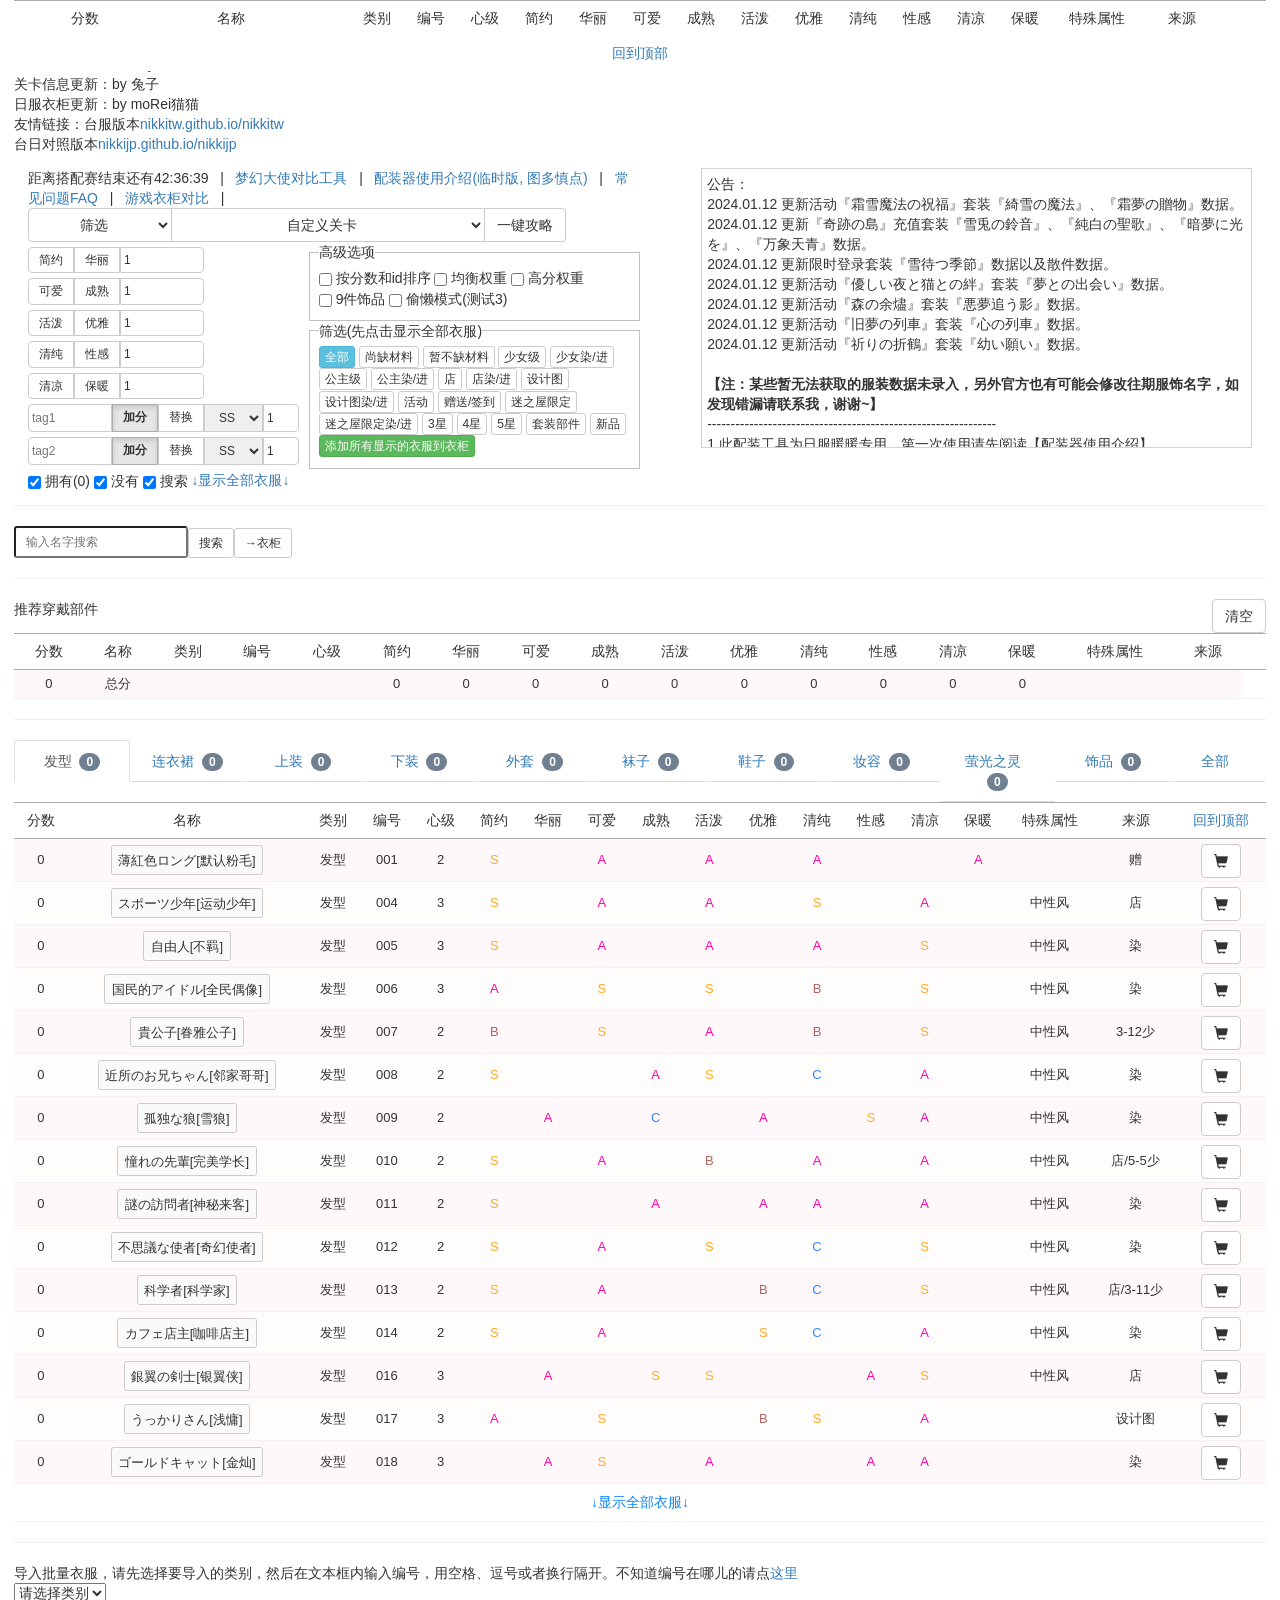
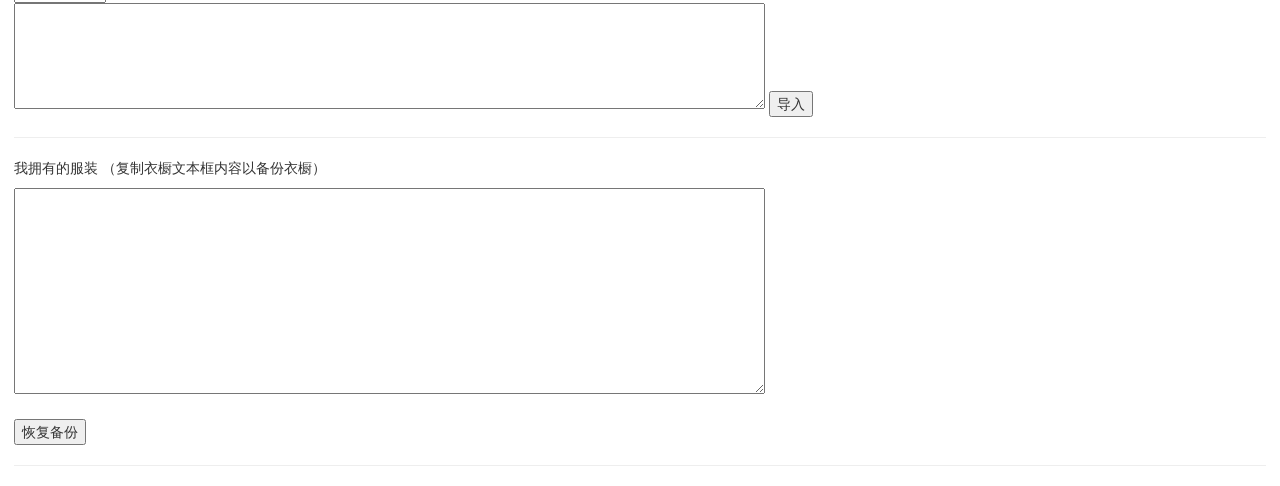
==== nikkijpch/index.html @ ca356b53 "Synchronize the source code." ====
<!DOCTYPE HTML>
<html lang="zh">
  <head>
		<meta http-equiv="Content-Type" content="text/html; charset=UTF-8">
		<meta name="viewport" content="width=device-width, initial-scale=1, maximum-scale=1, user-scalable=no">
		<link rel="icon" href="favicon.ico" type="image/x-icon" />
		<meta name="renderer" content="webkit">
		<meta http-equiv="X-UA-Compatible" content="IE=edge,chrome=1">
		<title>ミラクルニキ中日对照配装工具ฅ(๑´ㅂ`๑)ฅ</title>
		<link rel="stylesheet" href="bootstrap/bootstrap.min.css">
		<link rel="stylesheet" href="onekeystrategy.css">
		<link rel="stylesheet" href="style.css">
		<link rel="stylesheet" type="text/css" href="ui.css">
		<link rel="stylesheet" type="text/css" href="mobileui.css" media="only screen and (max-width: 650px)">
		<script type='text/javascript' charset="UTF-8" src='data/notice.js'></script>
		<script type='text/javascript' charset="UTF-8" src='jquery.js'></script>
		<script type='text/javascript' charset="UTF-8" src='jquery.freezeheader.js'></script>
		<script type='text/javascript' charset="UTF-8" src="bootstrap/bootstrap.min.js"></script>
		<script type='text/javascript' charset="UTF-8" src="tool.js"></script>
		<script type='text/javascript' charset="UTF-8" src='data/wardrobe.js'></script>
		<script type='text/javascript' charset="UTF-8" src='scoring.js'></script>
		<script type='text/javascript' charset="UTF-8" src='data/levels.js'></script>
		<script type='text/javascript' charset="UTF-8" src='data/flist.js'></script>
		<script type='text/javascript' charset="UTF-8" src='model.js'></script>
		<script type='text/javascript' charset="UTF-8" src='data/pattern.js'></script>
		<script type='text/javascript' charset="UTF-8" src='onekeystrategy_lan.js'></script>
		<script type='text/javascript' charset="UTF-8" src='onekeystrategy.js'></script>
		<script type='text/javascript' charset="UTF-8" src='ui.js'></script>
		<script type='text/javascript' charset="UTF-8" src='nikki.js'></script>
		<script type='text/javascript' charset="UTF-8" src='clock.js'></script>
		<script type='text/javascript' charset="UTF-8" src='sharewardrobe.js'></script>
    
  </head>
  <body>
		<div class='title'>
			奇迹暖暖在线工具 by <a href="http://weibo.com/u/3597140883">@黑的升华</a>   modified from
			<a href="http://ivangift.github.io/nikkiup2u3/"> ivangift's github</a><br/>
			<div class="" role="alert">国内镜像访问地址<a href="http://seal.coding.me/qjnn">seal.coding.me/qjnn</a>, 原地址<a href="http://seal100x.github.io/nikkiup2u3/">seal100x.github.io/nikkiup2u3</a></div>
			衣柜、设计图更新：by 翡翠<br/>
			关卡信息更新：by 兔子<br/>
            日服衣柜更新：by moRei猫猫<br/>
			友情链接：台服版本<a href="http://nikkitw.github.io/nikkitw">nikkitw.github.io/nikkitw</a><br/>台日对照版本<a href="https://nikkijap.github.io/nikkijp/">nikkijp.github.io/nikkijp</a><br/>
			<!--<div class="alert alert-danger">请使用国内镜像(qjnn.gift)访问配装器的小伙伴们注意, 此域名因到期, 请及时将自己的衣柜转移到上边新的国内镜像地址</div>-->
			<div id="share-link"></div>
		</div>
		<div id="StrategyInfo"></div>
		<div class='top'>
			<div class="announcement">
				<div id="update_history">
					2022.01.08 更新『夢の選択 再び挑戦』活动套装『幸運の春桃』、『雪下の梅』数据。<br/>
					2022.01.08 更新限时礼包『カラフルBOX』套装『カラフルな誘導』及染色套装数据。<br/>
					2022.01.08 更新连续登录套装『優雅なチェック』数据以及散件数据。<br/>
					2022.01.18 更新『大熊座の忠誠』博物馆活动套装『大熊の守護』数据。<br/>
					2022.01.18 更新限时礼包套装『星落ちる霧』数据。<br/>
					2022.01.18 更新裁影工坊套装『雲墨丹青』数据。<br/>
					2022.01.27 更新活动『春光爛漫 緑の野原』套装『日を浴びる葵』数据。<br/>
					2022.01.27 更新限时累充套装『泡と夢の島』以及『鎮霊の秘訣』+染色套数据。<br/>
					2022.01.27 更新『宝探しの街』活动套装数据。<br/>
					2022.02.03 更新对战活动『満天の星々』国服关卡数据，供参考。<br/>
					2022.02.03 更新对战活动『満天の星々』国服关卡数据，供参考。<br/>
					2022.02.10 更新限时累充套装『星夢の旋律』以及『逆光の演奏』数据。<br/>
					2022.02.10 更新『満天の星々』活动套装『畢月烏』『角木蛟』数据。<br/>
					2022.02.17 更新累计登录套装『ガーデニングタイム』数据。<br/>
					2022.02.17 更新限时累充套装『甘いルーレット』数据。<br/>
					2022.02.17 更新『魔法のかぎ針』活动套装『ふわふわハート』数据。<br/>
					2022.03.01 更新『花霧の木陰』活动套装『夢と花の蝶』数据。<br/>
					2022.03.01 更新限时礼包『スポーツBOX』套装『スポーツブーム』及染色部件数据。<br/>
					2022.03.01 更新『霧雨に 燕は飛ぶ』活动套装『燕の聞く春』数据。<br/>
					2022.03.11 更新『夢幻の恋曲』活动套装『夢幻の調べ』数据。<br/>
					2022.03.11 更新累计充值套装『画聖』及『わんわんクリーム』数据。<br/>
					2022.03.11 更新宝物殿「星の海の絆」套装数据。<br/>
					2022.03.14 更正『夢幻の恋曲』活动套装『夢幻の調べ』数据。<br/>
					2022.03.14 更新『翠緑の香り 蒼翠の祝福』活动套装『翠緑の香り』数据。<br/>
					2022.03.14 更新限时登录散件数据。<br/>
					2022.03.25 更新『ぬいぐるみ大作戦』活动套装『童心の楽園』数据。<br/>
					2022.03.25 更新累计充值套装『チタンの鼓動』及染色套数据。<br/>
					2022.04.05 更新『星空の暗号』活动套装『星海のコード』以及散件数据。<br/>
					2022.04.05 更新『奇跡の島』累计充值套装『聖心の薔薇』及『彼岸の女神』数据。<br/>
					2022.04.14 更新『機械の勲章』活动套装『ミリタリーハート』以及散件数据。<br/>
					2022.04.14 更新累计充值套装『ハニードッグ』及染色套数据。<br/>
					2022.04.14 更新连续登录套装『スケボー少女』数据。<br/>
					2022.04.23 更新『薔薇の輝き』活动套装以及散件数据。<br/>
					2022.04.23 更新『奇跡の島』累计充值套装数据。<br/>
					2022.04.23 更新『春の！ピーヨ探し！』活动套装『碧の音色』数据。<br/>
					2022.05.16 更新『クリムゾンナイト』活动套装『クリムゾンシャドウ』数据。<br/>
					2022.05.16 更新『メカニックBOX』礼包套装和散件数据。<br/>
					2022.05.16 更新连续登录套装『憂いなきイチゴ』数据。<br/>
					2022.05.16 更新『異世界の旅』活动套装『波追いの詩』、『星月の書物』数据。<br/>
					2022.05.16 更新『奇跡の島』累计充值套装『風靡の焔』、『春の讃歌』数据。<br/>
					2022.05.28 更新对战活动『怪しき劇場 驚きの舞台』国服关卡数据，供参考。<br/>
					2022.06.05 更新『怪しき劇場 驚きの舞台』活动套装『蝋燭夜の歌』、『冥夜の囁き』数据。<br/>
					2022.06.05 更新『奇跡の島』累计充值套装『梨園の夢』、『砂海の約束』数据。<br/>
					2022.06.05 更新『刺繍の枝 相思の伝説』活动套装『比翼連理』数据。<br/>
					2022.06.17 更新『森を抜け 光を探す旅』活动套装『白夜の残響』、『暗影の逆刃』、『蓮池の舟歌』数据。<br/>
					2022.06.17 更新『奇跡の島』累计充值套装『薔薇の手紙』、『雲のダンス』、『孔雀の迷情』以及散件数据。<br/>
					2022.06.17 更新阵营战『雪原危機』关卡数据以及活动套装『チーズの罠』、『茶会の招待』数据。<br/>
					2022.06.27 更新连续登录套装『夕暮れの想い』数据。<br/>
					2022.06.27 更新『奇跡の島』累计充值套装数据。<br/>
					2022.06.27 更新副本活动『静かな花園 奇跡の絵画』套装『幻光の絵画』、『夢見る花園』数据。<br/>
					2022.07.23 更新二选一活动套装『スイカソーダ』数据。<br/>
					2022.07.23 更新『奇跡の島』累计充值套装『操り人形の童話』、『甘夢の時間』、『不思議な旅路』数据。<br/>
					2022.07.23 更新打包活动『汐海の音』套装『潮汐の光』数据。<br/>
					2022.07.23 更新扭蛋活动『緋霞の金鯉』套装『緋霞の金鯉』及散件数据。<br/>
					2022.07.23 更新副本活动『森の招待状 夏夜の冒険』套装『カラフルな影』数据。<br/>
					2022.07.23 更新联盟裁影工房套装『十二月行進曲』数据。<br/>
					2022.08.13 更新连续登录套装『夕暮れの想い』数据。<br/>
					2022.08.13 更新『奇跡の島』累计充值套装『白月の歌』、『お菓子の時間』以及散件数据。<br/>
					2022.08.13 更新活动『海岸の歌』套装『シャインリゾート』数据。<br/>
					2022.08.13 更新活动『金沙の砂漠 魔法の絨毯』套装『遥夜の行方』及『金砂の狐影』数据。<br/>
					2022.08.31 更新扭蛋活动『甘い夏の日』套装『真夏のイチゴ』、『真夏のベリー』、『真夏のスター』以及散件数据。<br/>
					2022.08.31 更新『奇跡の島』累计充值套装『貴重な童心』数据。<br/>
					2022.08.31 更新活动『純真な雨 芽吹く緑』套装『輝くサボテン』数据。<br/>
					2022.08.31 更新活动『心の海 光領域の結晶』套装『照夜の星』、『炎の饗宴』、『熱砂の主』、『山河の剣』、2D套装『羽紗の心翼』以及小套数据。<br/>
					2022.08.31 更新2022福袋套装数据以及限时累充套装『深淵の歌』数据。<br/>
					2022.09.21 更新对战活动『魔法キノコ 森の大冒険』关卡数据<br/>
					2022.10.01 更新『奇跡の島』累计充值套装数据。<br/>
					2022.10.01 更新活动『魔法キノコ 森の大冒険』套装数据。<br/>
					2022.10.01 更新活动『幽夜の魔境』套装数据。<br/>
					2022.10.01 更新连续登录套装『流行りの運動』数据。<br/>
					2022.10.26 更新『奇跡の島』累计充值套装『緑の祝典』、『声響く海』数据。<br/>
					2022.10.26 更新活动『消えた石碑の謎』套装『歳月の痕跡』数据。<br/>
					2022.10.26 更新活动『栄誉の時代』套装『コアプレイヤー』、『フリーレンジャー』、『グローリーナイト』数据。<br/>
					2022.10.26 更新活动『砂漠の伝説 風雅な夜話』套装『璃灯の心』数据。<br/>
					2022.10.26 更新限时登录散件数据。<br/>
					2022.11.06 更新『奇跡の島』累计充值套装『映画祭の夜』、『蓮花の縁』数据。<br/>
					2022.11.06 更新活动『遠方より 愛をこめて』套装『真夜中のダンス』、『硝子のレコード』、『漂うストーリー』数据。<br/>
					2022.11.06 更新限时连续登录套装『夜の楽章』数据。<br/>
					2022.11.16 更新对战活动『花の香りと不思議な旅』国服关卡数据，供参考。<br/>
					2022.11.26 更新『奇跡の島』累计充值套装『荒野の雪骨』、『金秋物語』、『鏡の海の旅』数据。<br/>
					2022.11.26 更新活动『陰陽破妄』套装『寒川奇譚』数据。<br/>
					2022.11.26 更新活动『花の香りと不思議な旅』套装『絵画の幻蝶』、『花香る旅路』数据。<br/>
					2022.11.26 更新活动『提灯祭り 元宵の夜』套装『今宵の祈り』数据。<br/>
					2022.11.26 更新限时登录散件以及感謝祭BOX散件数据。<br/>
					2022.11.26 更新钻石消费活动套装『ゲームの覇者』数据。<br/>
					2022.12.04 更新『奇跡の島』累计充值套装『ベリーの午後』、『蝋燭の聖約』、『冬の雪うさぎ』、『輝く虚像』、『砂塵の海』数据。<br/>
					2022.12.04 更新限时登录套装『慶賀の福虎』、『花の想い』数据。<br/>
					2022.12.04 更新活动『星光の楽譜』套装『雲の跳音』数据。<br/>
					2022.12.04 更新抽阁活动『夢記す書』套装『青空の邂逅、『懐かしき夢』、『星廻る棘の夜』、『翡翠の年代記』以及小套散件数据。<br/>
					2022.12.04 更新主线章节第二卷第十一章服装数据。<br/>
					2023.01.08 更新累计充值套装『雪夜の使者』、『雪に舞う光』、『暖かな羊毛』以及礼包散件数据。<br/>
					2023.01.08 更新限时登录套装『薔薇の約束』、『春のロンド』、『あふれる詩心』、『ピンクの言葉』以及散件数据。<br/>
					2023.01.08 更新活动『歳月の絵画 文芸の館蔵』套装『時の夢曲』数据。<br/>
					2023.01.08 更新活动『聖夜の雪光』套装『聖夜の礼賛』以及散件数据。<br/>
					2023.01.08 更新活动『魔法の本 幻想の旅』套装『空飛ぶ魔法』、『魔法の原理』数据。<br/>
					2023.01.14 更新对战活动『風雨の侠客』关卡数据。<br/>
					2023.01.18 更新『奇跡の島』累计充值套装『元気な豆柴』及染色套、『煙雪の夢』数据。<br/>
					2023.01.18 更新限时登录套装『苺の童話』数据。<br/>
					2023.01.18 更新活动『風雨の侠客』套装『情を斬る蠍』、『寒刃の侠客』数据。<br/>					
					2023.01.18 更新联盟小铺套装『花神の守護』、『瑞雪の小鳥』、『苺の思い出』、『奇跡の演目』数据。<br/>
					2023.01.26 更新『奇跡の島』累计充值套装『咲き綻ぶ夢』数据。<br/>
					2023.01.26 更新限时登录套装『瑞雪賀正』数据。<br/>
					2023.01.26 更新博物馆活动『幻想の双子座』套装『幻想の双子』数据。<br/>
					2023.02.06 更新『奇跡の島』累计充值套装『美味のシェア』、『輝く金の羽』数据。<br/>
					2023.02.06 更新制作图套装『美味しい朝食』以及限时登录套装『あどけない夢』数据。<br/>
					2023.02.06 更新活动『ロマン電話』套装『モダンスタイル』、『レースが紡ぐ夢』数据。<br/>
					2023.02.06 更新活动『元宵節の提灯祭り』套装『うさぎの祝宴』数据。<br/>
					2023.02.15 更新限时登录套装『ふわふわ雪玉』数据。<br/>
					2023.02.15 更新限时礼包套装『チョコレートの夢』数据。<br/>
					2023.03.05 更新限时登录套装『暖かな冬の日』、『誕生日プレゼント』数据。<br/>
					2023.03.05 更新联盟梦工坊套装数据。<br/>
					2023.03.05 更新『奇跡の島』累计充值套装『薔薇の讃歌』、『晴風の夢』、『雲松の漂い』、『薔薇色の罪』数据。<br/>
					2023.03.05 更新活动『香る寒梅　雪を凌ぐ』套装『冬を凌ぐ香』数据。<br/>
					2023.03.05 更新活动『永遠の霊湖 水沫の世界』套装以及散件数据。<br/>
					2023.03.31 更新限时登录散件以及礼包散件数据。<br/>
					2023.03.31 更新『奇跡の島』累计充值套装『石の花』、『鈴蘭の旅』、『甘い夢の旅』、『未来への手紙』数据。<br/>
					2023.03.31 更新活动『雲錦詩会 風雅な宴』套装『素敵な出逢い』数据。<br/>
					2023.03.31 更新活动『花蜜の旅』套装『蜜園の蕾』、『碧の香り』数据。<br/>
					2023.04.13 更新限时登录套装『春燕のさえずり』、散件以及限时礼包套装『春待ちうさぎ』数据。<br/>
					2023.04.13 更新『奇跡の島』累计充值套装『青春のダンス』、『聖霊の恩賜』、『甘い夢の旅』、『未来への手紙』数据。<br/>
					2023.04.13 更新活动『超時空の旅』套装『仮想メディア』、『連続ホイッスル』、『ニンジン甘露』数据。<br/>
					2023.04.13 更新活动『マーベル大陸クイズ大会』散件数据。<br/>
					2023.04.23 更新联盟裁影工房套装『鏡花拂雲』数据。<br/>
					2023.04.23 更新『奇跡の島』累计充值套装『星夜に紡ぐ夢』数据。<br/>
					2023.04.23 更新活动『宴の光と眠らぬ夜』套装『深紅の夜宴』数据。<br/>
					2023.04.23 更新活动『七宝山に 茶香漂う』套装『七宝山の霧』数据。<br/>
					2023.04.23 更新竞技场图纸制作套装『アデリーヌの詩』『アオイの窓際』『朝露の芳香』『星光の礼賛』数据。<br/>
					2023.04.23 更新商店上新散件数据。<br/>
					2023.05.01 更新对战活动『恋の誘い 浪漫の城』第一天关卡数据，其余为国服关卡数据，供参考。<br/>
					2023.05.10 更新『奇跡の島』累计充值套装『紫染めの花庭』、『時の恋詩』数据。<br/>
					2023.05.10 更新活动『恋の誘い 浪漫の城』套装『棘薔薇の恋』、『詩のような恋』数据。<br/>
					2023.05.10 更新登录送套装『トマトサラダ』以及散件数据。<br/>
					2023.05.14 更新『奇跡の島』累计充值套装『霧夜の銀河』数据。<br/>
					2023.05.14 更新活动『異彩スタイル』套装『カラフルポイント』数据。<br/>
					2023.05.14 更新登录送套装『ジャムウの香り』以及散件数据。<br/>
					2023.05.22 更新『奇跡の島』累计充值套装『森の囁き』数据。<br/>
					2023.05.22 更新活动『薬の香り』套装『竹影の寸心』、『百世の名医』数据。<br/>
					2023.05.22 更新连续登录套装『カマラの想い』数据。<br/>
					2023.05.22 更新活动『マーベル大陸クイズ大会』套装『濃厚抹茶』数据。<br/>
					2023.07.13 更新『奇跡の島』累计充值套装『相棒タヌキ』、『スイーツパーティー』、『パンドラの秘密』、『鈴蘭の香り』、『夏のヒマワリ』、『春庭の再会』以及散件数据。<br/>
					2023.07.13 更新主线章节第二卷第十二章服装数据。<br/>
					2023.07.13 更新活动『真夜中の幻影』套装『薔薇の夜梟』数据。<br/>
					2023.07.13 更新登录套装『雲上パオズ娘』、『初夏の歌』、『溢れる雨音』、『真夏の果実』、『海の子守歌』和散件数据。<br/>
					2023.07.13 更新活动『風に想いを寄せて』套装『青緑の鳶』以及染色数据。<br/>
					2023.07.13 更新活动『時空の旅路』套装『スターラビット』、『ライムドリーム』数据。<br/>
					2023.07.13 更新活动『舞の祝福 錦の華年』套装『薄暮の天灯』数据。<br/>
					2023.07.13 更新体力消费活动套装『夏の夜の星』数据。<br/>
					2023.07.13 更新活动『機密解読　情報の嵐』套装『諜報の影』、『危険な街』数据。<br/>
					2023.07.13 更新扭蛋活动『魔法の幻想』套装『風の中の影』、『星輝く夜話』、『幽夜の幻夢』数据。<br/>
					2023.08.13 更新『奇跡の島』充值套装『幽夜の法則』以及散件数据。<br/>
					2023.08.13 更新活动『マーベル大陸クイズ大会』套装『エース投手』数据。<br/>
					2023.08.13 更新登录和充值套装『朝顔の夏』和登录送散件数据。<br/>
					2023.08.13 更新活动『夢幻塔の宴·四季の絵語』套装『悠々な春旅』、『清夏の仙韻』、『流金の秋宴』、『雪濯ぐ凛冬』，Live2D套装『煙嵐と流雲』以及小套和染色数据。<br/>
					2023.08.13 更新活动『彩り飾り』套装『季節は巡る』数据。<br/>
					2023.08.13 更新首充套装『うさぎとの出会い』数据。<br/>
					2023.08.13 更新2023『願いの福袋』套装『星降る湖』、『巡りくる春』、『狐の伝説』、『龍の潜む淵』、『天からの音』以及累计充值套装『瑠璃鏡花』数据。<br/>
					2023.08.13 更新联盟裁影工房套装『夢海の琉光』数据。<br/>
					2023.08.13 更新扭蛋活动『萌芽の精霊』套装『鈴蘭の灯火』、『配列の狂想』、『無憂な夏歌』数据。<br/>
					2023.09.11 更新对战活动『大胆無限の可能性』关卡数据。<br/>
					2023.09.11 更新活动『大胆無限の可能性』套装『鮮やかリズム』、『自分色メイク』数据。<br/>
					2023.09.11 更新『奇跡の島』充值套装『夢の絵筆』、『きらめく泉』、『蜂蜜の果実』、『最愛の音』、『歳月の残り香』数据。<br/>
					2023.09.11 更新登录套装『雲間の旅』、『全能優等生』和登录送散件数据。<br/>
					2023.09.11 更新活动『輝く舞台 夢想の翼』套装『蝶翼の星音』数据。<br/>
					2023.09.11 更新联盟裁影工房套装『機械の四つ葉』数据。<br/>
					2023.09.11 更新活动『令嬢と手品師』套装『奇跡の手品』、『籠の中の影』数据。<br/>
					2023.09.11 更新活动『蓮池の明月』套装『天水の蓮』数据。<br/>
					2023.10.15 更新活动『金木犀と 月影の山』套装『香る金木犀』数据。<br/>
					2023.10.15 更新二选一活动『真夏の海岸 撮影旅行』套装『夏旅マガジン』数据。<br/>
					2023.10.15 更新『奇跡の島』充值套装『星降る夜曲』、『紅葉の詩』、『庭の古き夢』数据。<br/>
					2023.10.15 更新登录套装『秋の松の実』、『ココアさん』和登录送散件数据。<br/>
					2023.10.15 更新扭蛋活动『美術館の不思議な夜』套装『真夜中の影』以及散件数据。<br/>
					2023.10.15 更新钻石消费活动套装『楓染めの狐』数据。<br/>									
					2023.11.25 更新活动『瑠璃の異境 霧払う選択』套装『緑の祈祷』、『雪の精霊』、『黒き羽人』数据。<br/>
					2023.11.25 更新活动『雲間の音色』套装『夢の音色』数据。<br/>
					2023.11.25 更新『奇跡の島』充值套装『秋のキス』、『蓮華千秋』、『ハートの祝祭』、『甘い果樹園』、『ファッション映画』、『薔薇の欲焔』、『感謝の歌』数据。<br/>
					2023.11.25 更新登录套装『秋の風景』、『ベリーレッド』和登录送散件数据。<br/>
					2023.11.25 更新活动『森の魔法使い』套装『森の物語』、『花の幻想』数据。<br/>
					2023.11.25 更新『秋の牧場　動物物語』套装『ふわふわ物語』数据。<br/>
					2023.11.25 更新扭蛋活动『奇彩ブース』套装『ワンダフルライフ』、『ベストコレクション』、『グレートメイカー』数据。<br/>
					2023.11.30 更新主线章节第二卷第十三章关卡数据。<br/>
					2023.12.20 更新主线章节第二卷第十三章服装数据。<br/>
					2023.12.20 更新活动『夢織り世界 仮想ノ空間』套装『紫極の東君』、『翠竹の仙女』、『燃える罪夜』、『贖罪の霜蛍』、『春の陽射し』、『夢の旅行記』、『花薫る抱擁』、2DLive套装『トラッキング信号』以及小套数据。<br/>
					2023.12.20 更新『奇跡の島』充值套装『旅の仲間』、『憂いを忘れ』、『猫に願いを』、『太霊御光』、『霜骨の龍吟』数据。<br/>
					2023.12.20 更新登录套装『勇敢な白虎』数据。<br/>
					2023.12.20 更新限时登录生日套装『タイムボックス』数据。<br/>
					2023.12.20 更新对战活动『霜雪魔法の祝福』国服关卡数据，供参考。<br/>
					<br/>
				</div>
					
					公告：<br/>	
					2024.01.12 更新活动『霜雪魔法の祝福』套装『綺雪の魔法』、『霜夢の贈物』数据。<br/>
					2024.01.12 更新『奇跡の島』充值套装『雪兎の鈴音』、『純白の聖歌』、『暗夢に光を』、『万象天青』数据。<br/>
					2024.01.12 更新限时登录套装『雪待つ季節』数据以及散件数据。<br/>
					2024.01.12 更新活动『優しい夜と猫との絆』套装『夢との出会い』数据。<br/>
					2024.01.12 更新活动『森の余燼』套装『悪夢追う影』数据。<br/>
					2024.01.12 更新活动『旧夢の列車』套装『心の列車』数据。<br/>
					2024.01.12 更新活动『祈りの折鶴』套装『幼い願い』数据。<br/>
										
									
					<b><font color="#FFFFFF">注：本次更新服装较多，如发现错漏请联系我，蟹蟹~~</font></b><br/>
					
					<b>【注：某些暂无法获取的服装数据未录入，另外官方也有可能会修改往期服饰名字，如发现错漏请联系我，谢谢~】</b><br/>
					
					--------------------------------------------------------------  <br/>
					1.此配装工具为日服暖暖专用，第一次使用请先阅读【配装器使用介绍】<br/>2.新手、过关党请多看过关提示，无视“新外套可用”这类说明。<br/>3.如果发现日服专属衣服在某关卡会F，欢迎上报！<br/>
                    4.如发现任何错误或者bug，请联系<a href="http://weibo.com/moreibaking?is_all=1">微博反馈</a><hr/>
					特别感谢：<b>傲娇攻略组</b> & <b>点点</b> &  <b>Flower 花音</b><br/>
					<a href="#" id="show_history">查看历史更新</a><br/><br/>
			</div><!-- announcement -->	
			<div class="fliter">
				距离搭配赛结束还有<span id="showTime">&nbsp;&nbsp;&nbsp;&nbsp;&nbsp;&nbsp;&nbsp;&nbsp;&nbsp;&nbsp;&nbsp;&nbsp;&nbsp;&nbsp;</span>
				&nbsp;&nbsp;|&nbsp;&nbsp;
				<a href="biguse.html" target="_blank">梦幻大使对比工具</a>
				&nbsp;&nbsp;|&nbsp;&nbsp;
				<a href="introduce.html" target="_blank">配装器使用介绍(临时版, 图多慎点)</a>
				&nbsp;&nbsp;|&nbsp;&nbsp;
				<a href="data/FAQ.html" target="_blank">常见问题FAQ</a>
				&nbsp;&nbsp;|&nbsp;&nbsp;
				<a href="wardrobechk.html" target="_blank">游戏衣柜对比</a>
				<button style="display:none" class="btn btn-sm btn-default" id="sharewardrobe">分享衣柜</button>&nbsp;&nbsp;|&nbsp;&nbsp;
				<button style="display:none" class="btn btn-sm btn-default" id="aaa" onclick="getWardrobe()">同步分享的衣柜</button>
				<br/>
				<div id='filtersTop'>
					<div class="btn-group">
						<select id="theme-fliter" onChange="reDrawTheme()" class="btn btn-default"></select>
						<select id="theme" onChange="changeTheme()" class="btn btn-default"></select>
						<button id="onekey" class="btn btn-default">一键攻略</button>
					</div>
					<div id="tagInfo"></div>
					<div id="skillInfo"></div>
					<div id="categoryFInfo"></div>
					<div id="hintInfo"></div>
				</div>
				<div class="fliter_form_div">
					<form name="filter_form" class="form-inline">
						<div class="fliter_form_div_left">
							<div class='facet'>
								<div class="weightContainer" role="group" data-toggle="buttons">
									<label class="btn btn-sm btn-default"><input class="filter-radio" type="radio" name="simple" value="1"/> 简约</label>
									<label class="btn btn-sm btn-default"><input class="filter-radio" type="radio" name="simple" value="-1"/> 华丽</label>
									<input class="btn-sm" placeholder="权重" type="text" id="simpleWeight" name="simpleWeight" value="1" onChange="changeFilter()" />
									<span class="highscore-link btn-sm 1d778" id="simple1d778">微笑+飞吻</span>
									<span class="highscore-link btn-sm 1d27" id="simple1d27">微笑</span>
									<span class="highscore-rank btn-sm" id="simplerank"></span>
								</div>
								<div class="weightContainer" role="group" data-toggle="buttons">
									<label class="btn btn-sm btn-default"><input class="filter-radio" type="radio" name="cute" value="1"/> 可爱</label>
									<label class="btn btn-sm btn-default"><input class="filter-radio" type="radio" name="cute" value="-1"/> 成熟</label>
									<input class="btn-sm" placeholder="权重" type="text" id="cuteWeight" name="cuteWeight" value="1" onChange="changeFilter()" />
									<span class="highscore-link btn-sm 1d778" id="cute1d778">微笑+飞吻</span>
									<span class="highscore-link btn-sm 1d27" id="cute1d27">微笑</span>
									<span class="highscore-rank btn-sm" id="cuterank"></span>
								</div>
								<div class="weightContainer" role="group" data-toggle="buttons">
									<label class="btn btn-sm btn-default"><input class="filter-radio" type="radio" name="active" value="1"/> 活泼</label>
									<label class="btn btn-sm btn-default"><input class="filter-radio" type="radio" name="active" value="-1"/> 优雅</label>
									<input class="btn-sm" placeholder="权重" type="text" id="activeWeight" name="activeWeight" value="1" onChange="changeFilter()" />
									<span class="highscore-link btn-sm 1d778" id="active1d778">微笑+飞吻</span>
									<span class="highscore-link btn-sm 1d27" id="active1d27">微笑</span>
									<span class="highscore-rank btn-sm" id="activerank"></span>
								</div>
								<div class="weightContainer" role="group" data-toggle="buttons">
									<label class="btn btn-sm btn-default"><input class="filter-radio" type="radio" name="pure" value="1"/> 清纯</label>
									<label class="btn btn-sm btn-default"><input class="filter-radio" type="radio" name="pure" value="-1"/> 性感</label>
									<input class="btn-sm" placeholder="权重" type="text" id="pureWeight" name="pureWeight" value="1" onChange="changeFilter()" />
									<span class="highscore-link btn-sm 1d778" id="pure1d778">微笑+飞吻</span>
									<span class="highscore-link btn-sm 1d27" id="pure1d27">微笑</span>
									<span class="highscore-rank btn-sm" id="purerank"></span>
								</div>
								<div class="weightContainer" role="group" data-toggle="buttons">
									<label class="btn btn-sm btn-default"><input class="filter-radio" type="radio" name="cool" value="1"/> 清凉</label>
									<label class="btn btn-sm btn-default"><input class="filter-radio" type="radio" name="cool" value="-1"/> 保暖</label>
									<input class="btn-sm" placeholder="权重" type="text" id="coolWeight" name="coolWeight" value="1" onChange="changeFilter()" />
									<span class="highscore-link btn-sm 1d778" id="cool1d778">微笑+飞吻</span>
									<span class="highscore-link btn-sm 1d27" id="cool1d27">微笑</span>
									<span class="highscore-rank btn-sm" id="coolrank"></span>
								</div>
								<div class='weightContainer' id = "tag1Container" role="group" data-toggle="buttons">
									<input class="btn-sm" placeholder="tag1" type="text" id="tag1" name="tag1" onChange="changeFilter()" />
									<label class="btn btn-sm btn-default active"><input class="filter-radio" type="radio" name="tag1method" value="add" checked/> 加分</label>
									<label class="btn btn-sm btn-default"><input class="filter-radio" type="radio" name="tag1method" value="replace"/> 替换</label>
									<select class="btn-sm" id="tag1base" onChange="changeFilter()">
										<option>SS</option>
										<option>S</option>
										<option>A</option>
										<option>B</option>
										<option>C</option>
									</select>
									<input class="btn-sm" type="text" id="tag1weight" name="tag1weight" value="1" onChange="changeFilter()" />
								</div>
								<div class='weightContainer' id = "tag2Container" role="group" data-toggle="buttons">
									<input class="btn-sm" placeholder="tag2" type="text" id="tag2" name="tag2" onChange="changeFilter()" />
									<label class="btn btn-sm btn-default active"><input class="filter-radio" type="radio" name="tag2method" value="add" checked/> 加分</label>
									<label class="btn btn-sm btn-default"><input class="filter-radio" type="radio" name="tag2method" value="replace"/> 替换</label>
									<select class="btn-sm" id="tag2base" onChange="changeFilter()">
										<option>SS</option>
										<option>S</option>
										<option>A</option>
										<option>B</option>
										<option>C</option>
									</select>
									<input class="btn-sm" type="text" id="tag2weight" name="tag2weight" value="1" onChange="changeFilter()" />
								</div>
							</div><!-- facet -->
							<div class="fliter_option clear">
								<div class="checkbox"><label><input type="checkbox" class="fliter" value="own" checked /> 拥有<span id='inventoryCount'/></label></div>
								<div class="checkbox"><label><input type="checkbox" class="fliter" value="missing" checked /> 没有</label></div>
								<div class="checkbox"><label><input type="checkbox" id="searchResultCheck" onclick="toggleSearchResult()" checked /> 搜索</label></div>
								<a href="#" class = "showmore" style="display:inline-block;cursor:pointer">↓显示全部衣服↓</a>
							</div><!-- fliter_option -->
						</div>
						<div class="fliter_form_div_right">
							<fieldset>
								<legend>高级选项</legend>
									<div class="checkbox"><label><input type="checkbox" class="fliter" value="sortbyscore" /> 按分数和id排序</label></div>
									<div class="checkbox"><label><input type="checkbox" class="fliter" value="balance" /> 均衡权重</label></div>
									<div class="checkbox"><label><input type="checkbox" class="fliter" value="highscore" /> 高分权重</label></div>
									<div class="checkbox"><label><input type="checkbox" class="fliter" value="acc9" /> 9件饰品</label></div>
									<div class="checkbox"><label><input type="checkbox" class="fliter" value="toulan" /> 偷懒模式(测试3)</label></div>
							</fieldset>
							<fieldset>
								<legend>筛选(先点击显示全部衣服)</legend>
									<button  type="button" class="btn btn-xs btn-info front_filter_option" >全部</button>
									<button  type="button" class="btn btn-xs btn-default front_filter_option" >尚缺材料</button>
									<button  type="button" class="btn btn-xs btn-default front_filter_option" >暂不缺材料</button>
									<button  type="button" class="btn btn-xs btn-default front_filter_option" >少女级</button>
									<button  type="button" class="btn btn-xs btn-default front_filter_option" >少女染/进</button>
									<button  type="button" class="btn btn-xs btn-default front_filter_option" >公主级</button>
									<button  type="button" class="btn btn-xs btn-default front_filter_option" >公主染/进</button>
									<button  type="button" class="btn btn-xs btn-default front_filter_option" >店</button>
									<button  type="button" class="btn btn-xs btn-default front_filter_option" >店染/进</button>
									<button  type="button" class="btn btn-xs btn-default front_filter_option" >设计图</button>
									<button  type="button" class="btn btn-xs btn-default front_filter_option" >设计图染/进</button>
									<button  type="button" class="btn btn-xs btn-default front_filter_option" >活动</button>
									<button  type="button" class="btn btn-xs btn-default front_filter_option" >赠送/签到</button>
									<button  type="button" class="btn btn-xs btn-default front_filter_option" >迷之屋限定</button>
									<button  type="button" class="btn btn-xs btn-default front_filter_option" >迷之屋限定染/进</button>
									<button  type="button" class="btn btn-xs btn-default front_filter_option" >3星</button>
									<button  type="button" class="btn btn-xs btn-default front_filter_option" >4星</button>
									<button  type="button" class="btn btn-xs btn-default front_filter_option" >5星</button>
									<button  type="button" class="btn btn-xs btn-default front_filter_option" >套装部件</button>
									<button  type="button" class="btn btn-xs btn-default front_filter_option" >新品</button>
									<button  type="button" class="btn btn-xs btn-success" id="add_all">添加所有显示的衣服到衣柜</button>
							</fieldset>
						</div>
					</form>
				</div><!-- fliter_form_div -->
			</div><!-- fliter -->
		</div><!-- top -->
		<hr>
		<div id = 'searchResult'>
			<input type="text" id="searchResultInput" class="btn-sm" placeholder="输入名字搜索" /><button class="btn btn-default btn-sm" onclick="searchResult()">搜索</button><button class="btn btn-default btn-sm" id="searchResultMode">→衣柜</button>
			<div id='searchResultList' width="100%"></div>
		<hr>
		</div>
		<div id = 'shoppingCartContainer'>
		  推荐穿戴部件  <button class="btn btn-default" style="float:right" onclick="clearShoppingCart()">清空</button>
		  <div id='shoppingCart' class="table"></div>
		</div>
		<hr>
		<div id = 'category_container'></div>
		<div id = "clothes" class="table"></div>
		<div class = "showmore" id= "showmore" isshowmore="1">↓显示全部衣服↓</div>
		<div id = "end"></div>
		<hr>
		导入批量衣服，请先选择要导入的类别，然后在文本框内输入编号，用空格、逗号或者换行隔开。不知道编号在哪儿的请点<a href="http://tieba.baidu.com/p/3808711082" target="_blank">这里</a>
		<div id = "import">
		  <select id="importCate" onChange="clearImport()" ></select><br/>
		  <textarea id="importData" rows=5 style="width:60%" ></textarea>
		  <button onClick="doImport()">导入</button>
		</div>
		<hr>
		<p>我拥有的服装 （复制衣橱文本框内容以备份衣橱）</p>
		<textarea id="myClothes" rows=10 style="width:60%"></textarea><br/>
		<p style="width:60%; display:none">衣柜数量记录 （复制衣橱文本框内容以备份衣橱）</p>
		<textarea id="myClothesNum" rows=10 style="width:60%; display:none"></textarea>
		<br/>
		<button onClick="loadCustomInventory()">恢复备份</button>
		<br/>
		<hr>
		

	</body>
</html>
---- nikkijpch/onekeystrategy.css ----
.strategy_info_div{
	border: 1px solid grey;
	width: 65%;
	padding: 5px;
	resize:both;
	overflow:auto;
}

@media only screen and (max-width: 650px){
	.strategy_info_div{
		width: 100%;
	}
}

.stgy_author{
	font-weight: bold;
	font-style: italic;
	margin-right: 120px;
	text-align: right;
}

.stgy_title_eng{
	font-size: 20px;
	font-family:Comic Sans MS;
	font-style: italic;
}

.stgy_title{
	font-family: \5e7c\5706;
	font-size: 22px;
	font-weight: bold;
	color: DeepPink;
}

.stgy_skill_title,
.stgy_criteria_title,
.stgy_clotheslist_title{	
	font-weight: bold;
	color: Darkorange;
}

.stgy_hint_tiele{
	font-weight: bold;
	color: Red;	
}

.stgy_clothes_category{
	font-weight: bold;
}

.stgy_grey{
	opacity: 0.5;
}

.stgy_author_sign_div{
	margin-top: 20px;
	text-align: center;
}

.stgy_author_sign_name{
	font-size: 15;
	font-family:Comic Sans MS;
	font-style: italic;
}

.stgy_divide{
	text-align: center;	
	color: Darkorange;
}
---- nikkijpch/style.css ----
body{
	margin: 1em;
	font-family: "Helvetica Neue", Helvetica, Microsoft Yahei, Hiragino Sans GB, WenQuanYi Micro Hei, sans-serif;
}
hr{
	clear: both;
}
.hide{
	display: none;
}
.clear{
	clear: both;
}
input[type="checkbox"]{
	vertical-align:middle;
	margin: auto;
}
.checkbox{	
   display: inline-block;
}
.table{
	margin-bottom: 0;
}
.nav-tabs.nav-justified>li {
    display: table-cell;
    width: 1%;
}

.nav-tabs.nav-justified>li#萤光之灵 a {
	min-width: 65px;
}
fieldset {
    padding: .35em .625em .75em;
    border: 1px solid silver;
}
legend {
	border: 0;
    width: auto;
    margin-bottom:0;
    font-size: 14px;
}
/**********duoshuo start**************/
#ds-thread #ds-reset .ds-post-self {
	padding: 10px 5px!important;
}
#ds-thread #ds-reset .ds-children .ds-post-self{
	padding: 5px 2px!important;
}
/**********duoshuo end**************/
.fliter_form_div_left{
	float: left;
	margin-right: 10px;
}
@media ( max-width : 1020px){
	.fliter_form_div_left{
		float: none;
	}
}
#filtersTop select{
	height:34px;
}

#theme:hover, #theme:active, #theme:focus,
#theme-fliter:hover, #theme-fliter:active, #theme-fliter:focus{
	background-color: #fff;
}

.weightContainer{
	clear: left;
	margin: 5px 0;
	overflow: hidden;
	display: flex;
}
.weightContainer * {
	float:left;
	border-radius: 0;
	line-height: 1.2;
}
.weightContainer > :first-child {
	border-radius: 4px 0 0 4px;
}
.weightContainer input:last-of-type {
	border-radius: 0 4px 4px 0;
}
.weightContainer label.active{
	font-weight: bold;
}
.weightContainer input{
	width: 7em;
	padding-left: 3px;
	border: 1px solid transparent;
	border-color: #ccc;
}
.weightContainer input#tag1weight, .weightContainer input#tag2weight{
	width: 3em;	
}
.weightContainer select{
	max-width: 65px;
	border: 1px solid transparent;
	border-color: #ccc;
}
.weightContainer .highscore-link{
	color: grey;
	font-style: italic;
	font-weight: bold;
	cursor: pointer;
	display: none;
}
.weightContainer .highscore-rank{
	font-weight: bold;
	display: none;
}
.weightContainer .highscore-link.active{
	color: DeepPink;
}

.fliter_option{
}

/************************/
#category_container div {
	display:none;
}
#category_container div.active {
	display:block;
}
.filterlabel{
	margin-right: 0.5em;
	font-weight: normal;
}
/************************/
.shaonvSkill{
	color: red;
	font-weight:bold;
}
.is_f{
	color: red;
	font-weight:bold;
}	
.not_f{
	color: green;
	font-weight:bold;
}	
.gongzhuSkill{
	color: fuchsia;
	font-weight:bold;
}	
.normalSkill{
	color: grey;
	font-weight:bold;
}	
.hintInfo{
	color: teal;
	font-weight:bold;
}
span.badge{
	background: SlateGray;
}
.gotop{
	font-family: 'Glyphicons Halflings';
	font-style: normal;
	font-weight: 400;
	line-height: 1;
	-webkit-font-smoothing: antialiased;
	-moz-osx-font-smoothing: grayscale;
	cursor: pointer;
}
#update_history{
	display: none;
}
red{
	color: red;
	font-weight:bold;		
}
#advanced_options_span, #front_filter_span{
	display: none;
}
.ds-powered-by, .ds-dialog-footer{
	display: none;
}


div.top{
	float: left;
	padding: 1em;
	width: 100%;
}
div.facet {
}
div.title{		
  max-width: 800px;		
}
div.fliter {
	width:50%;
	float: left;	
}
div.announcement {
	width:45%;
	float: right;
	border: 1px solid lightgrey;
	padding: 5px;
	max-height: 280px;
	overflow: auto;
}
div.announcement hr{
	margin-top: 8px;
	margin-bottom: 8px
}
div#showmore {
	text-align: center;
	padding: 0.6em;
	border-bottom: 1px solid #f3f0f6;
	color: #0984ff;
	cursor: pointer;
}
---- nikkijpch/ui.css ----
.table{
	display: table;
	border-collapse: collapse;
	line-height: 1.5;
	text-align: center;
	background: #fff;
	cursor: default;	
	border-top: 1px solid #aaa;
}
.table-head{
	position: relative;
	display: table-header-group;
}
.table-head .table-td{
	padding: 0.5em;
	border: 1px;
}
.table-head .th_gotop{
	cursor: pointer;
	color: #337ab7;
}

.table-body{
	display: table-row-group;
	border-top: 1px solid #aaa;
	font-size: 13px;
}
.table-row{
	display: table-row;
	transition: border-color 0.2s;
	border-bottom: 1px solid #f3f0f6;
}
.table-row:nth-child(2n+1) {
	background: #fff8fa;
	border-bottom: 1px solid #f3f0f6;
}
.table-row:nth-child(2n) {
	background: #fffdfc;
	border-bottom: 1px solid #f3f0f6;
}
.table-row:hover{
	background: #f4f4f4
}
.table-td{
	display: table-cell;
	padding: 4px;
	vertical-align: middle;
	transition: color 0.2s;
}
.table-td.SSS {
  color: #A6F;
}
.table-td.SS {
  color: #E81;
}
.table-td.S {
  color: #FA2;
}
.table-td.A {
  color: #F0A;
}
.table-td.B {
  color: #A66;
}
.table-td.C {
  color: #38F;
}
.table-td.negative{
	color: #eee;
}
.table-td.new{
	color: #38F;
}
.table-td.name .button {
  border: 0.1em solid #ccc;
  padding: 0.5em;
  margin: 0;
  text-decoration: none;
  text-align: center;
  color: #333;
  white-space: nowrap;
  cursor: pointer;
  background-color: #fafafa;
  border-radius: 0.2em;
}
.table-td.name.own .button{
  background-color: #bfb;
}
.table-td.name.search {
  float: left;
  border-radius: 0.2em;
}
.table-td.name.searchCate .button {
  color: #fff;
  background-color: #337ab7;
  border-color: #2e6da4;
  cursor: default;
}

[tooltip]:before {
	content : '★';
}
.deps [tooltip]:before {
	content : '☆';
}
[tooltip]:after {
  margin-left: 5px;
  position : absolute;
  content : attr(tooltip);
  display : none;
  z-index: 255;
  white-space: pre;
  text-align: left;
  background-color: #bfb;
}
[tooltip]:hover:after {
  display : inline-block;
  padding: 10px;
}
.table-td.deps [tooltip]:after {
  background-color: #ddf;
}
---- nikkijpch/mobileui.css ----
body{
	padding: 0;
	margin: 0.5em;
}
input[type=checkbox], input[type=radio] {
    margin: 4px 0 0;
}

/************************/
.fliter_form_div_left{
	float: none;
	margin: 0;
}
div.top{
	padding: 0;
}
div.fliter {
	width:100%;
}
div.announcement {
	width:100%;
	max-height: 12em;
}
div.fliter_form_div {
	margin-bottom: 1em;
}
/************************/
div.fliter_option .checkbox{
    display: inline-block;
    margin-top: 0;
    margin-bottom: 0;
    vertical-align: middle;
}
.fliter_form_div_right .checkbox{
    display: inline-block;
    margin-top: 0;
    margin-bottom: 0;
    vertical-align: middle;
}
.nav-tabs.nav-justified>li{
	float:left;
	width: auto;
	display: block;
}
.nav-tabs.nav-justified>li a{
	padding: 0
}
.nav-tabs.nav-justified>li .badge{
	display: none;
}
.nav-tabs.nav-justified>li.active .badge{
	display: inline-block;
	background-color: #fff;
	color: #333;
	padding: 0;
	padding-right: 0.3em
}
/************************/
.table-head{
	display:none;	
}
.table-row{
	float: left;
	width: 100%;
	padding-top: 0.5em
}
.table-td.icon{
	margin-top: -1.7em;
	float: right;
}
.table-td.tag{
	color: blue;
}
.table-td.star+.table-td,.table-td.star+.table-td+.table-td{
	clear: left
}
.table-td{
	padding: 0.2em;
	float: left;
}
.table-td.empty,.table-td.star {
	display:none;
}
.table-td[before-text]:before {
	display: inline-block;
	content: attr(before-text);
	padding: 0 1px 0 0;
	font-weight: normal;
}
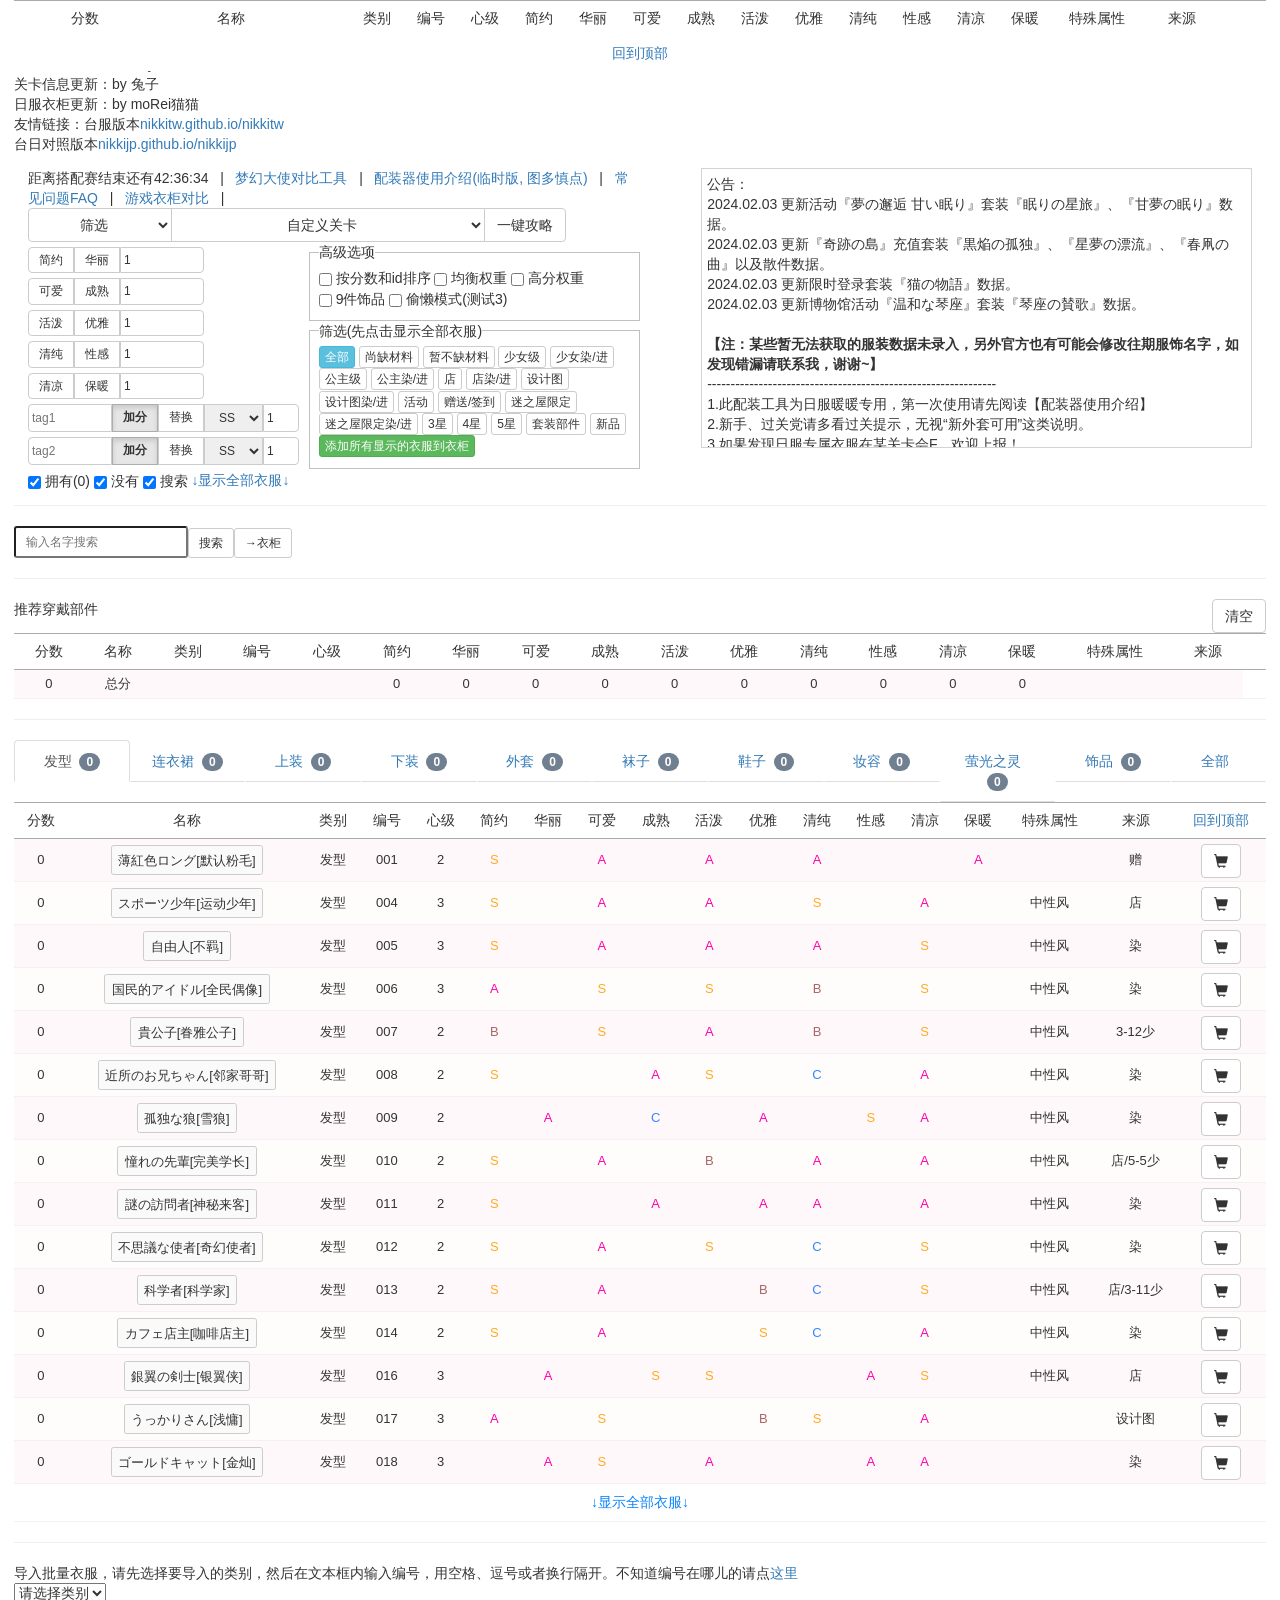
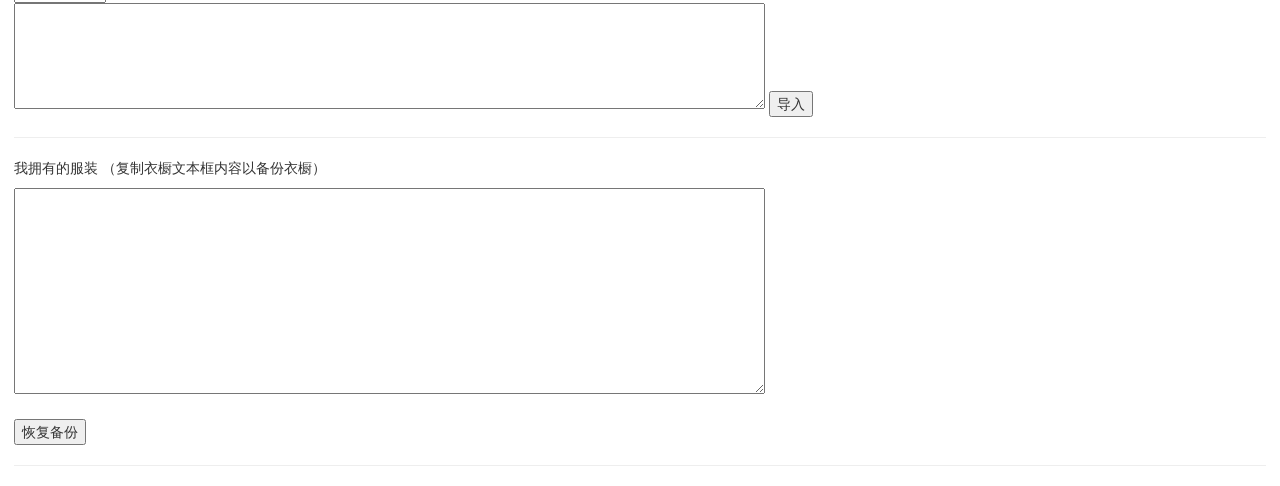
==== commit 63cd5c76: "Synchronize the source code." ====
--- a/nikkijpch/index.html
+++ b/nikkijpch/index.html
@@ -47,145 +47,6 @@
 		<div class='top'>
 			<div class="announcement">
 				<div id="update_history">
-					2022.01.08 更新『夢の選択 再び挑戦』活动套装『幸運の春桃』、『雪下の梅』数据。<br/>
-					2022.01.08 更新限时礼包『カラフルBOX』套装『カラフルな誘導』及染色套装数据。<br/>
-					2022.01.08 更新连续登录套装『優雅なチェック』数据以及散件数据。<br/>
-					2022.01.18 更新『大熊座の忠誠』博物馆活动套装『大熊の守護』数据。<br/>
-					2022.01.18 更新限时礼包套装『星落ちる霧』数据。<br/>
-					2022.01.18 更新裁影工坊套装『雲墨丹青』数据。<br/>
-					2022.01.27 更新活动『春光爛漫 緑の野原』套装『日を浴びる葵』数据。<br/>
-					2022.01.27 更新限时累充套装『泡と夢の島』以及『鎮霊の秘訣』+染色套数据。<br/>
-					2022.01.27 更新『宝探しの街』活动套装数据。<br/>
-					2022.02.03 更新对战活动『満天の星々』国服关卡数据，供参考。<br/>
-					2022.02.03 更新对战活动『満天の星々』国服关卡数据，供参考。<br/>
-					2022.02.10 更新限时累充套装『星夢の旋律』以及『逆光の演奏』数据。<br/>
-					2022.02.10 更新『満天の星々』活动套装『畢月烏』『角木蛟』数据。<br/>
-					2022.02.17 更新累计登录套装『ガーデニングタイム』数据。<br/>
-					2022.02.17 更新限时累充套装『甘いルーレット』数据。<br/>
-					2022.02.17 更新『魔法のかぎ針』活动套装『ふわふわハート』数据。<br/>
-					2022.03.01 更新『花霧の木陰』活动套装『夢と花の蝶』数据。<br/>
-					2022.03.01 更新限时礼包『スポーツBOX』套装『スポーツブーム』及染色部件数据。<br/>
-					2022.03.01 更新『霧雨に 燕は飛ぶ』活动套装『燕の聞く春』数据。<br/>
-					2022.03.11 更新『夢幻の恋曲』活动套装『夢幻の調べ』数据。<br/>
-					2022.03.11 更新累计充值套装『画聖』及『わんわんクリーム』数据。<br/>
-					2022.03.11 更新宝物殿「星の海の絆」套装数据。<br/>
-					2022.03.14 更正『夢幻の恋曲』活动套装『夢幻の調べ』数据。<br/>
-					2022.03.14 更新『翠緑の香り 蒼翠の祝福』活动套装『翠緑の香り』数据。<br/>
-					2022.03.14 更新限时登录散件数据。<br/>
-					2022.03.25 更新『ぬいぐるみ大作戦』活动套装『童心の楽園』数据。<br/>
-					2022.03.25 更新累计充值套装『チタンの鼓動』及染色套数据。<br/>
-					2022.04.05 更新『星空の暗号』活动套装『星海のコード』以及散件数据。<br/>
-					2022.04.05 更新『奇跡の島』累计充值套装『聖心の薔薇』及『彼岸の女神』数据。<br/>
-					2022.04.14 更新『機械の勲章』活动套装『ミリタリーハート』以及散件数据。<br/>
-					2022.04.14 更新累计充值套装『ハニードッグ』及染色套数据。<br/>
-					2022.04.14 更新连续登录套装『スケボー少女』数据。<br/>
-					2022.04.23 更新『薔薇の輝き』活动套装以及散件数据。<br/>
-					2022.04.23 更新『奇跡の島』累计充值套装数据。<br/>
-					2022.04.23 更新『春の！ピーヨ探し！』活动套装『碧の音色』数据。<br/>
-					2022.05.16 更新『クリムゾンナイト』活动套装『クリムゾンシャドウ』数据。<br/>
-					2022.05.16 更新『メカニックBOX』礼包套装和散件数据。<br/>
-					2022.05.16 更新连续登录套装『憂いなきイチゴ』数据。<br/>
-					2022.05.16 更新『異世界の旅』活动套装『波追いの詩』、『星月の書物』数据。<br/>
-					2022.05.16 更新『奇跡の島』累计充值套装『風靡の焔』、『春の讃歌』数据。<br/>
-					2022.05.28 更新对战活动『怪しき劇場 驚きの舞台』国服关卡数据，供参考。<br/>
-					2022.06.05 更新『怪しき劇場 驚きの舞台』活动套装『蝋燭夜の歌』、『冥夜の囁き』数据。<br/>
-					2022.06.05 更新『奇跡の島』累计充值套装『梨園の夢』、『砂海の約束』数据。<br/>
-					2022.06.05 更新『刺繍の枝 相思の伝説』活动套装『比翼連理』数据。<br/>
-					2022.06.17 更新『森を抜け 光を探す旅』活动套装『白夜の残響』、『暗影の逆刃』、『蓮池の舟歌』数据。<br/>
-					2022.06.17 更新『奇跡の島』累计充值套装『薔薇の手紙』、『雲のダンス』、『孔雀の迷情』以及散件数据。<br/>
-					2022.06.17 更新阵营战『雪原危機』关卡数据以及活动套装『チーズの罠』、『茶会の招待』数据。<br/>
-					2022.06.27 更新连续登录套装『夕暮れの想い』数据。<br/>
-					2022.06.27 更新『奇跡の島』累计充值套装数据。<br/>
-					2022.06.27 更新副本活动『静かな花園 奇跡の絵画』套装『幻光の絵画』、『夢見る花園』数据。<br/>
-					2022.07.23 更新二选一活动套装『スイカソーダ』数据。<br/>
-					2022.07.23 更新『奇跡の島』累计充值套装『操り人形の童話』、『甘夢の時間』、『不思議な旅路』数据。<br/>
-					2022.07.23 更新打包活动『汐海の音』套装『潮汐の光』数据。<br/>
-					2022.07.23 更新扭蛋活动『緋霞の金鯉』套装『緋霞の金鯉』及散件数据。<br/>
-					2022.07.23 更新副本活动『森の招待状 夏夜の冒険』套装『カラフルな影』数据。<br/>
-					2022.07.23 更新联盟裁影工房套装『十二月行進曲』数据。<br/>
-					2022.08.13 更新连续登录套装『夕暮れの想い』数据。<br/>
-					2022.08.13 更新『奇跡の島』累计充值套装『白月の歌』、『お菓子の時間』以及散件数据。<br/>
-					2022.08.13 更新活动『海岸の歌』套装『シャインリゾート』数据。<br/>
-					2022.08.13 更新活动『金沙の砂漠 魔法の絨毯』套装『遥夜の行方』及『金砂の狐影』数据。<br/>
-					2022.08.31 更新扭蛋活动『甘い夏の日』套装『真夏のイチゴ』、『真夏のベリー』、『真夏のスター』以及散件数据。<br/>
-					2022.08.31 更新『奇跡の島』累计充值套装『貴重な童心』数据。<br/>
-					2022.08.31 更新活动『純真な雨 芽吹く緑』套装『輝くサボテン』数据。<br/>
-					2022.08.31 更新活动『心の海 光領域の結晶』套装『照夜の星』、『炎の饗宴』、『熱砂の主』、『山河の剣』、2D套装『羽紗の心翼』以及小套数据。<br/>
-					2022.08.31 更新2022福袋套装数据以及限时累充套装『深淵の歌』数据。<br/>
-					2022.09.21 更新对战活动『魔法キノコ 森の大冒険』关卡数据<br/>
-					2022.10.01 更新『奇跡の島』累计充值套装数据。<br/>
-					2022.10.01 更新活动『魔法キノコ 森の大冒険』套装数据。<br/>
-					2022.10.01 更新活动『幽夜の魔境』套装数据。<br/>
-					2022.10.01 更新连续登录套装『流行りの運動』数据。<br/>
-					2022.10.26 更新『奇跡の島』累计充值套装『緑の祝典』、『声響く海』数据。<br/>
-					2022.10.26 更新活动『消えた石碑の謎』套装『歳月の痕跡』数据。<br/>
-					2022.10.26 更新活动『栄誉の時代』套装『コアプレイヤー』、『フリーレンジャー』、『グローリーナイト』数据。<br/>
-					2022.10.26 更新活动『砂漠の伝説 風雅な夜話』套装『璃灯の心』数据。<br/>
-					2022.10.26 更新限时登录散件数据。<br/>
-					2022.11.06 更新『奇跡の島』累计充值套装『映画祭の夜』、『蓮花の縁』数据。<br/>
-					2022.11.06 更新活动『遠方より 愛をこめて』套装『真夜中のダンス』、『硝子のレコード』、『漂うストーリー』数据。<br/>
-					2022.11.06 更新限时连续登录套装『夜の楽章』数据。<br/>
-					2022.11.16 更新对战活动『花の香りと不思議な旅』国服关卡数据，供参考。<br/>
-					2022.11.26 更新『奇跡の島』累计充值套装『荒野の雪骨』、『金秋物語』、『鏡の海の旅』数据。<br/>
-					2022.11.26 更新活动『陰陽破妄』套装『寒川奇譚』数据。<br/>
-					2022.11.26 更新活动『花の香りと不思議な旅』套装『絵画の幻蝶』、『花香る旅路』数据。<br/>
-					2022.11.26 更新活动『提灯祭り 元宵の夜』套装『今宵の祈り』数据。<br/>
-					2022.11.26 更新限时登录散件以及感謝祭BOX散件数据。<br/>
-					2022.11.26 更新钻石消费活动套装『ゲームの覇者』数据。<br/>
-					2022.12.04 更新『奇跡の島』累计充值套装『ベリーの午後』、『蝋燭の聖約』、『冬の雪うさぎ』、『輝く虚像』、『砂塵の海』数据。<br/>
-					2022.12.04 更新限时登录套装『慶賀の福虎』、『花の想い』数据。<br/>
-					2022.12.04 更新活动『星光の楽譜』套装『雲の跳音』数据。<br/>
-					2022.12.04 更新抽阁活动『夢記す書』套装『青空の邂逅、『懐かしき夢』、『星廻る棘の夜』、『翡翠の年代記』以及小套散件数据。<br/>
-					2022.12.04 更新主线章节第二卷第十一章服装数据。<br/>
-					2023.01.08 更新累计充值套装『雪夜の使者』、『雪に舞う光』、『暖かな羊毛』以及礼包散件数据。<br/>
-					2023.01.08 更新限时登录套装『薔薇の約束』、『春のロンド』、『あふれる詩心』、『ピンクの言葉』以及散件数据。<br/>
-					2023.01.08 更新活动『歳月の絵画 文芸の館蔵』套装『時の夢曲』数据。<br/>
-					2023.01.08 更新活动『聖夜の雪光』套装『聖夜の礼賛』以及散件数据。<br/>
-					2023.01.08 更新活动『魔法の本 幻想の旅』套装『空飛ぶ魔法』、『魔法の原理』数据。<br/>
-					2023.01.14 更新对战活动『風雨の侠客』关卡数据。<br/>
-					2023.01.18 更新『奇跡の島』累计充值套装『元気な豆柴』及染色套、『煙雪の夢』数据。<br/>
-					2023.01.18 更新限时登录套装『苺の童話』数据。<br/>
-					2023.01.18 更新活动『風雨の侠客』套装『情を斬る蠍』、『寒刃の侠客』数据。<br/>					
-					2023.01.18 更新联盟小铺套装『花神の守護』、『瑞雪の小鳥』、『苺の思い出』、『奇跡の演目』数据。<br/>
-					2023.01.26 更新『奇跡の島』累计充值套装『咲き綻ぶ夢』数据。<br/>
-					2023.01.26 更新限时登录套装『瑞雪賀正』数据。<br/>
-					2023.01.26 更新博物馆活动『幻想の双子座』套装『幻想の双子』数据。<br/>
-					2023.02.06 更新『奇跡の島』累计充值套装『美味のシェア』、『輝く金の羽』数据。<br/>
-					2023.02.06 更新制作图套装『美味しい朝食』以及限时登录套装『あどけない夢』数据。<br/>
-					2023.02.06 更新活动『ロマン電話』套装『モダンスタイル』、『レースが紡ぐ夢』数据。<br/>
-					2023.02.06 更新活动『元宵節の提灯祭り』套装『うさぎの祝宴』数据。<br/>
-					2023.02.15 更新限时登录套装『ふわふわ雪玉』数据。<br/>
-					2023.02.15 更新限时礼包套装『チョコレートの夢』数据。<br/>
-					2023.03.05 更新限时登录套装『暖かな冬の日』、『誕生日プレゼント』数据。<br/>
-					2023.03.05 更新联盟梦工坊套装数据。<br/>
-					2023.03.05 更新『奇跡の島』累计充值套装『薔薇の讃歌』、『晴風の夢』、『雲松の漂い』、『薔薇色の罪』数据。<br/>
-					2023.03.05 更新活动『香る寒梅　雪を凌ぐ』套装『冬を凌ぐ香』数据。<br/>
-					2023.03.05 更新活动『永遠の霊湖 水沫の世界』套装以及散件数据。<br/>
-					2023.03.31 更新限时登录散件以及礼包散件数据。<br/>
-					2023.03.31 更新『奇跡の島』累计充值套装『石の花』、『鈴蘭の旅』、『甘い夢の旅』、『未来への手紙』数据。<br/>
-					2023.03.31 更新活动『雲錦詩会 風雅な宴』套装『素敵な出逢い』数据。<br/>
-					2023.03.31 更新活动『花蜜の旅』套装『蜜園の蕾』、『碧の香り』数据。<br/>
-					2023.04.13 更新限时登录套装『春燕のさえずり』、散件以及限时礼包套装『春待ちうさぎ』数据。<br/>
-					2023.04.13 更新『奇跡の島』累计充值套装『青春のダンス』、『聖霊の恩賜』、『甘い夢の旅』、『未来への手紙』数据。<br/>
-					2023.04.13 更新活动『超時空の旅』套装『仮想メディア』、『連続ホイッスル』、『ニンジン甘露』数据。<br/>
-					2023.04.13 更新活动『マーベル大陸クイズ大会』散件数据。<br/>
-					2023.04.23 更新联盟裁影工房套装『鏡花拂雲』数据。<br/>
-					2023.04.23 更新『奇跡の島』累计充值套装『星夜に紡ぐ夢』数据。<br/>
-					2023.04.23 更新活动『宴の光と眠らぬ夜』套装『深紅の夜宴』数据。<br/>
-					2023.04.23 更新活动『七宝山に 茶香漂う』套装『七宝山の霧』数据。<br/>
-					2023.04.23 更新竞技场图纸制作套装『アデリーヌの詩』『アオイの窓際』『朝露の芳香』『星光の礼賛』数据。<br/>
-					2023.04.23 更新商店上新散件数据。<br/>
-					2023.05.01 更新对战活动『恋の誘い 浪漫の城』第一天关卡数据，其余为国服关卡数据，供参考。<br/>
-					2023.05.10 更新『奇跡の島』累计充值套装『紫染めの花庭』、『時の恋詩』数据。<br/>
-					2023.05.10 更新活动『恋の誘い 浪漫の城』套装『棘薔薇の恋』、『詩のような恋』数据。<br/>
-					2023.05.10 更新登录送套装『トマトサラダ』以及散件数据。<br/>
-					2023.05.14 更新『奇跡の島』累计充值套装『霧夜の銀河』数据。<br/>
-					2023.05.14 更新活动『異彩スタイル』套装『カラフルポイント』数据。<br/>
-					2023.05.14 更新登录送套装『ジャムウの香り』以及散件数据。<br/>
-					2023.05.22 更新『奇跡の島』累计充值套装『森の囁き』数据。<br/>
-					2023.05.22 更新活动『薬の香り』套装『竹影の寸心』、『百世の名医』数据。<br/>
-					2023.05.22 更新连续登录套装『カマラの想い』数据。<br/>
-					2023.05.22 更新活动『マーベル大陸クイズ大会』套装『濃厚抹茶』数据。<br/>
 					2023.07.13 更新『奇跡の島』累计充值套装『相棒タヌキ』、『スイーツパーティー』、『パンドラの秘密』、『鈴蘭の香り』、『夏のヒマワリ』、『春庭の再会』以及散件数据。<br/>
 					2023.07.13 更新主线章节第二卷第十二章服装数据。<br/>
 					2023.07.13 更新活动『真夜中の幻影』套装『薔薇の夜梟』数据。<br/>
@@ -233,10 +94,6 @@
 					2023.12.20 更新登录套装『勇敢な白虎』数据。<br/>
 					2023.12.20 更新限时登录生日套装『タイムボックス』数据。<br/>
 					2023.12.20 更新对战活动『霜雪魔法の祝福』国服关卡数据，供参考。<br/>
-					<br/>
-				</div>
-					
-					公告：<br/>	
 					2024.01.12 更新活动『霜雪魔法の祝福』套装『綺雪の魔法』、『霜夢の贈物』数据。<br/>
 					2024.01.12 更新『奇跡の島』充值套装『雪兎の鈴音』、『純白の聖歌』、『暗夢に光を』、『万象天青』数据。<br/>
 					2024.01.12 更新限时登录套装『雪待つ季節』数据以及散件数据。<br/>
@@ -244,7 +101,15 @@
 					2024.01.12 更新活动『森の余燼』套装『悪夢追う影』数据。<br/>
 					2024.01.12 更新活动『旧夢の列車』套装『心の列車』数据。<br/>
 					2024.01.12 更新活动『祈りの折鶴』套装『幼い願い』数据。<br/>
-										
+					<br/>
+				</div>
+					
+					公告：<br/>	
+					2024.02.03 更新活动『夢の邂逅 甘い眠り』套装『眠りの星旅』、『甘夢の眠り』数据。<br/>
+					2024.02.03 更新『奇跡の島』充值套装『黒焔の孤独』、『星夢の漂流』、『春凧の曲』以及散件数据。<br/>
+					2024.02.03 更新限时登录套装『猫の物語』数据。<br/>
+					2024.02.03 更新博物馆活动『温和な琴座』套装『琴座の賛歌』数据。<br/>
+					
 									
 					<b><font color="#FFFFFF">注：本次更新服装较多，如发现错漏请联系我，蟹蟹~~</font></b><br/>
 					
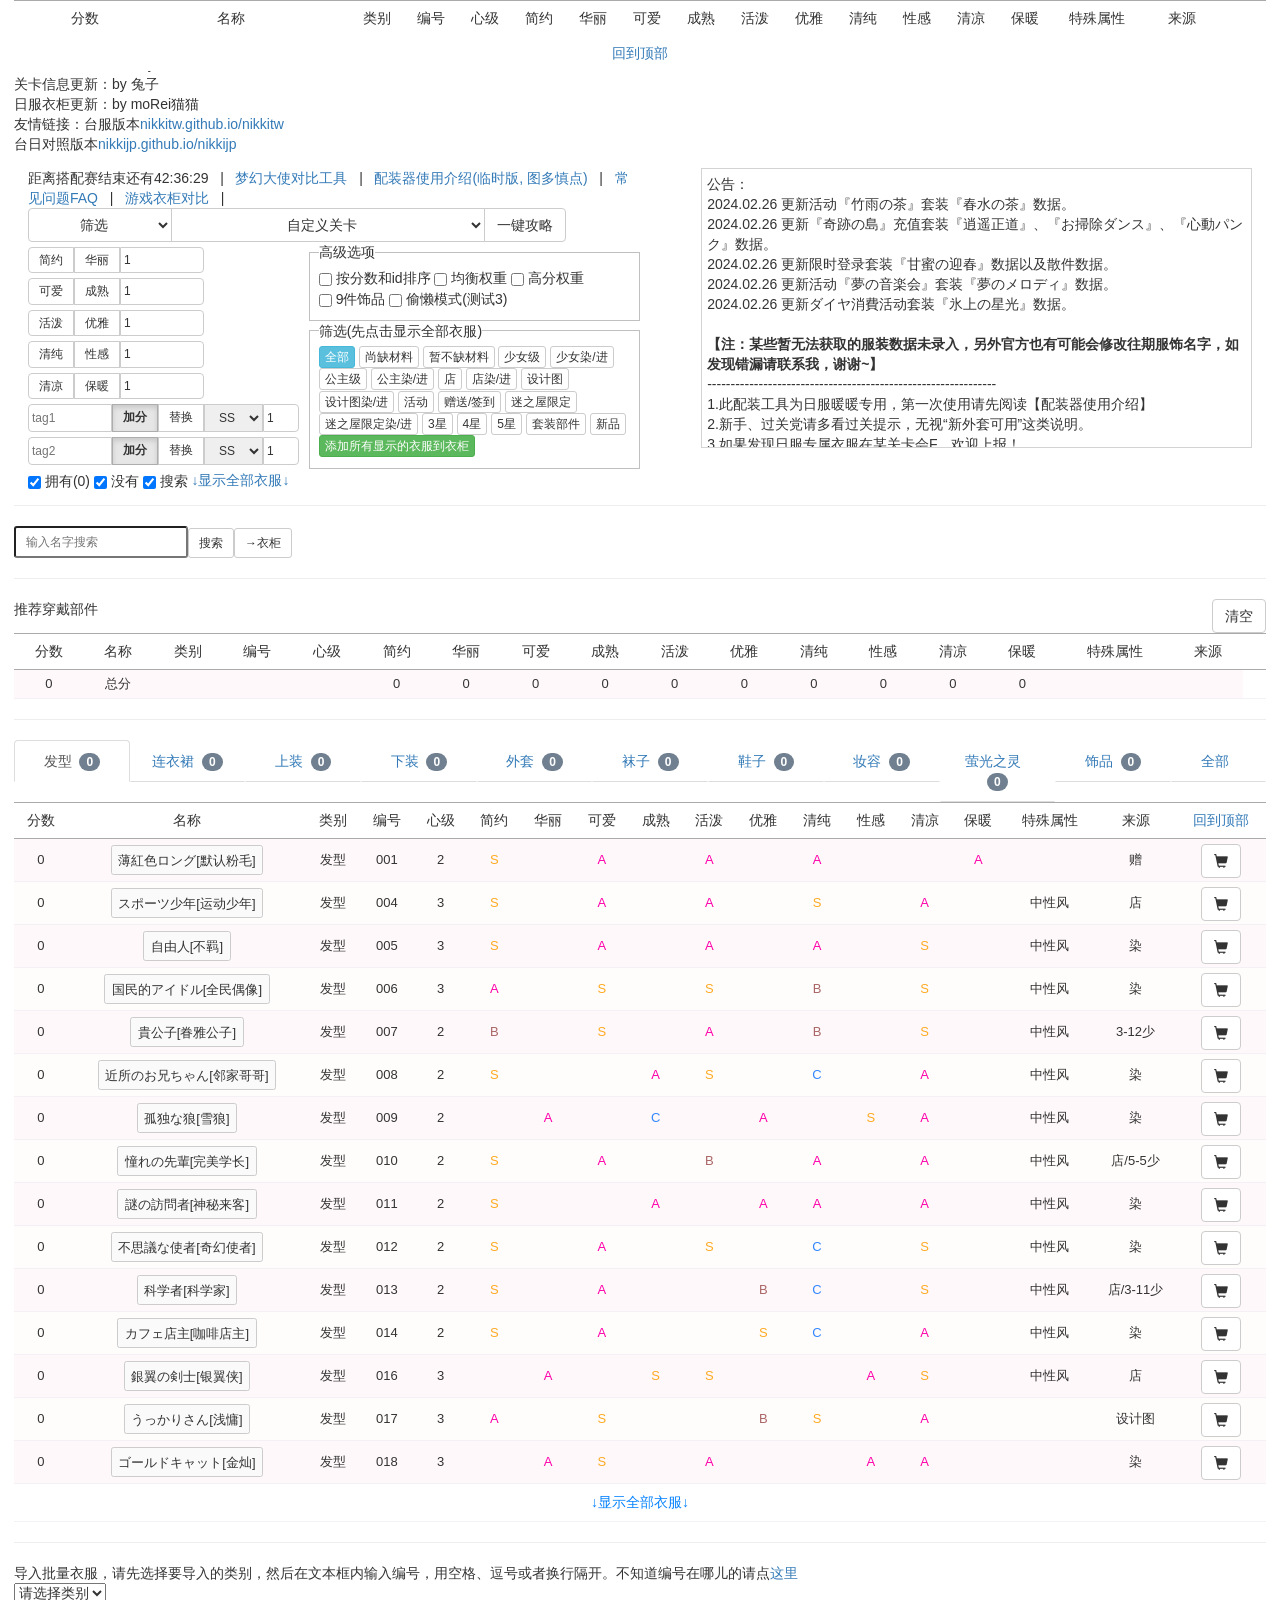
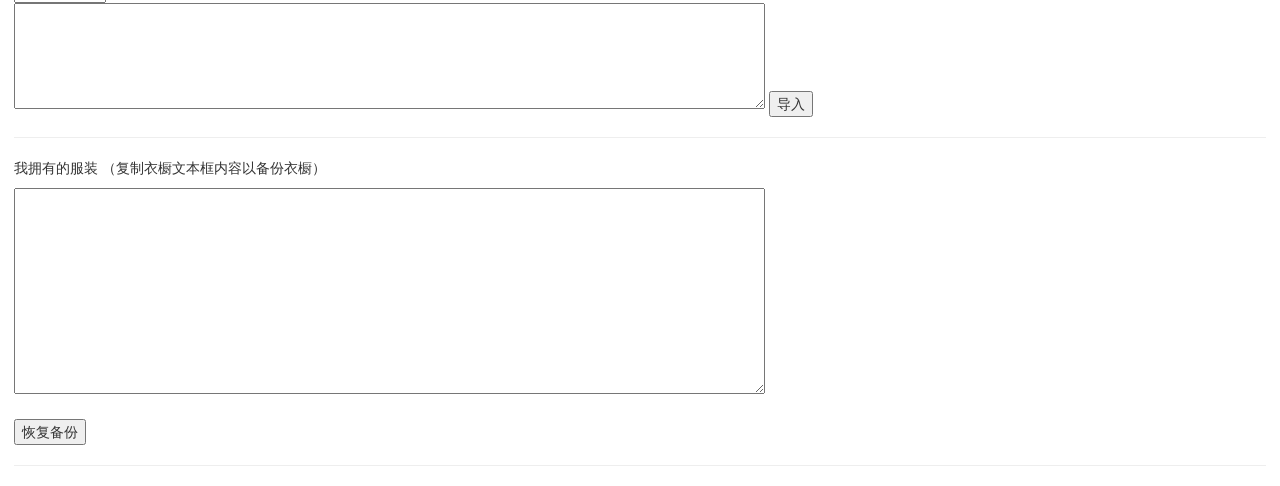
==== commit e801a30f: "Synchronize the source code." ====
--- a/nikkijpch/index.html
+++ b/nikkijpch/index.html
@@ -101,14 +101,19 @@
 					2024.01.12 更新活动『森の余燼』套装『悪夢追う影』数据。<br/>
 					2024.01.12 更新活动『旧夢の列車』套装『心の列車』数据。<br/>
 					2024.01.12 更新活动『祈りの折鶴』套装『幼い願い』数据。<br/>
+					2024.02.03 更新活动『夢の邂逅 甘い眠り』套装『眠りの星旅』、『甘夢の眠り』数据。<br/>
+					2024.02.03 更新『奇跡の島』充值套装『黒焔の孤独』、『星夢の漂流』、『春凧の曲』以及散件数据。<br/>
+					2024.02.03 更新限时登录套装『猫の物語』数据。<br/>
+					2024.02.03 更新博物馆活动『温和な琴座』套装『琴座の賛歌』数据。<br/>
 					<br/>
 				</div>
 					
 					公告：<br/>	
-					2024.02.03 更新活动『夢の邂逅 甘い眠り』套装『眠りの星旅』、『甘夢の眠り』数据。<br/>
-					2024.02.03 更新『奇跡の島』充值套装『黒焔の孤独』、『星夢の漂流』、『春凧の曲』以及散件数据。<br/>
-					2024.02.03 更新限时登录套装『猫の物語』数据。<br/>
-					2024.02.03 更新博物馆活动『温和な琴座』套装『琴座の賛歌』数据。<br/>
+					2024.02.26 更新活动『竹雨の茶』套装『春水の茶』数据。<br/>
+					2024.02.26 更新『奇跡の島』充值套装『逍遥正道』、『お掃除ダンス』、『心動パンク』数据。<br/>
+					2024.02.26 更新限时登录套装『甘蜜の迎春』数据以及散件数据。<br/>
+					2024.02.26 更新活动『夢の音楽会』套装『夢のメロディ』数据。<br/>
+					2024.02.26 更新ダイヤ消費活动套装『氷上の星光』数据。<br/>
 					
 									
 					<b><font color="#FFFFFF">注：本次更新服装较多，如发现错漏请联系我，蟹蟹~~</font></b><br/>
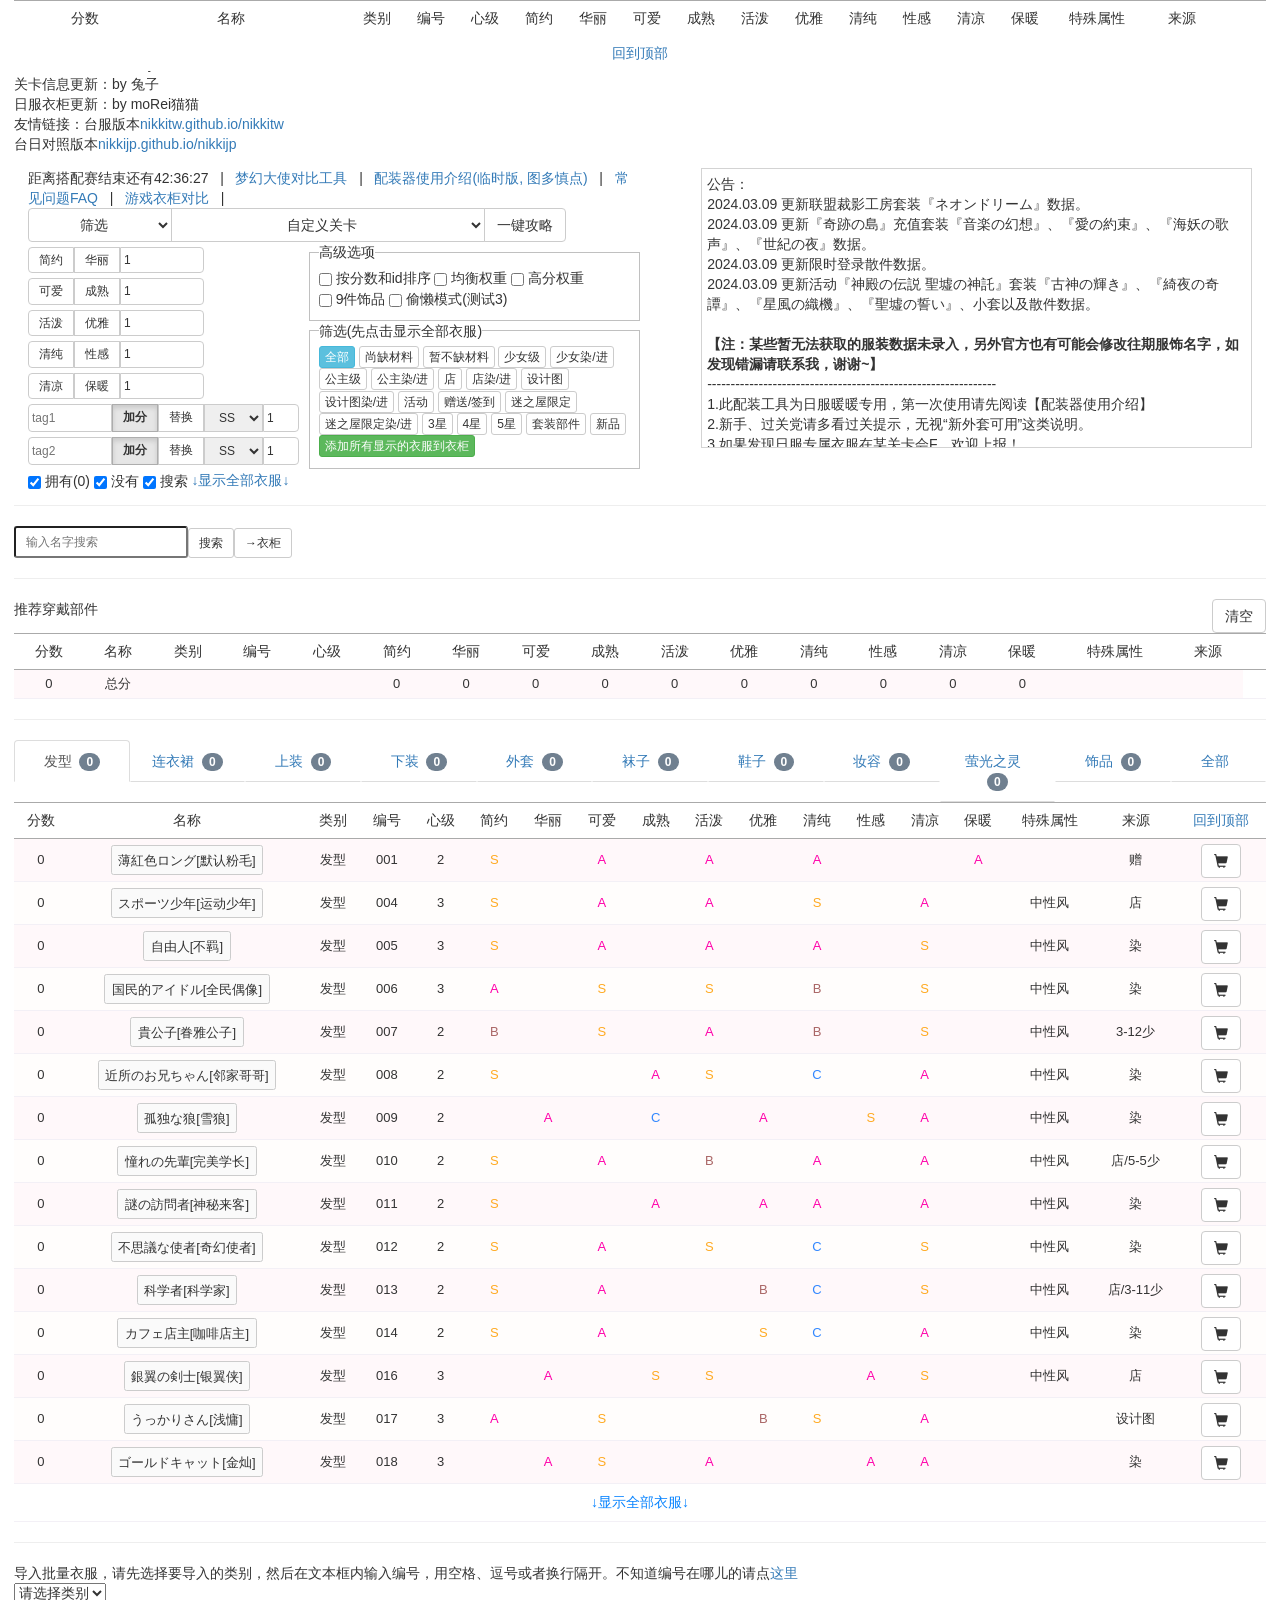
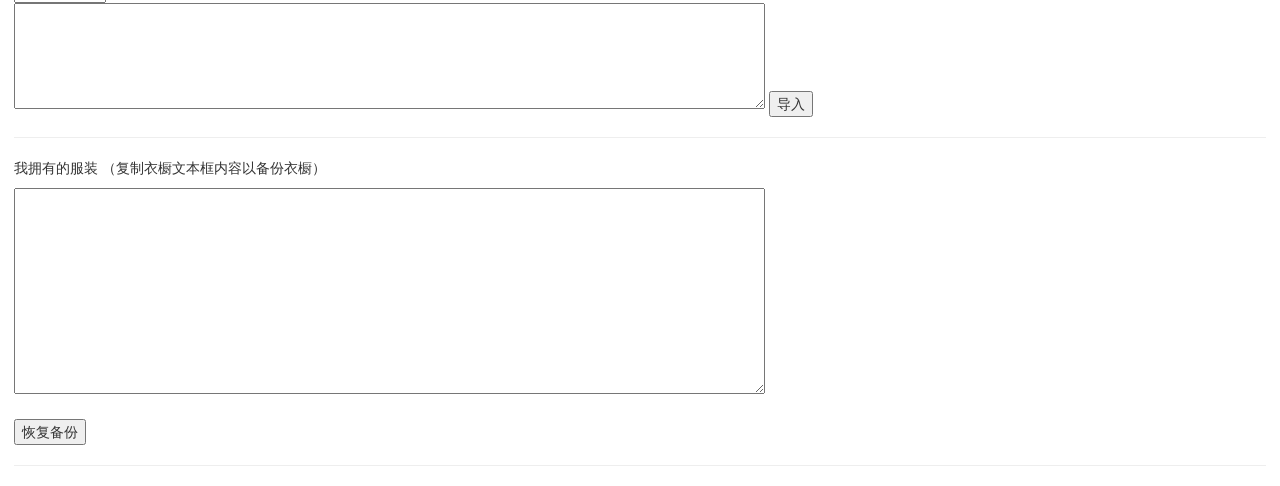
==== commit d53303bf: "Synchronize the source code." ====
--- a/nikkijpch/index.html
+++ b/nikkijpch/index.html
@@ -105,15 +105,19 @@
 					2024.02.03 更新『奇跡の島』充值套装『黒焔の孤独』、『星夢の漂流』、『春凧の曲』以及散件数据。<br/>
 					2024.02.03 更新限时登录套装『猫の物語』数据。<br/>
 					2024.02.03 更新博物馆活动『温和な琴座』套装『琴座の賛歌』数据。<br/>
-					<br/>
-				</div>
-					
-					公告：<br/>	
 					2024.02.26 更新活动『竹雨の茶』套装『春水の茶』数据。<br/>
 					2024.02.26 更新『奇跡の島』充值套装『逍遥正道』、『お掃除ダンス』、『心動パンク』数据。<br/>
 					2024.02.26 更新限时登录套装『甘蜜の迎春』数据以及散件数据。<br/>
 					2024.02.26 更新活动『夢の音楽会』套装『夢のメロディ』数据。<br/>
 					2024.02.26 更新ダイヤ消費活动套装『氷上の星光』数据。<br/>
+					<br/>
+				</div>
+					
+					公告：<br/>	
+					2024.03.09 更新联盟裁影工房套装『ネオンドリーム』数据。<br/>
+					2024.03.09 更新『奇跡の島』充值套装『音楽の幻想』、『愛の約束』、『海妖の歌声』、『世紀の夜』数据。<br/>
+					2024.03.09 更新限时登录散件数据。<br/>
+					2024.03.09 更新活动『神殿の伝説 聖墟の神託』套装『古神の輝き』、『綺夜の奇譚』、『星風の織機』、『聖墟の誓い』、小套以及散件数据。<br/>
 					
 									
 					<b><font color="#FFFFFF">注：本次更新服装较多，如发现错漏请联系我，蟹蟹~~</font></b><br/>
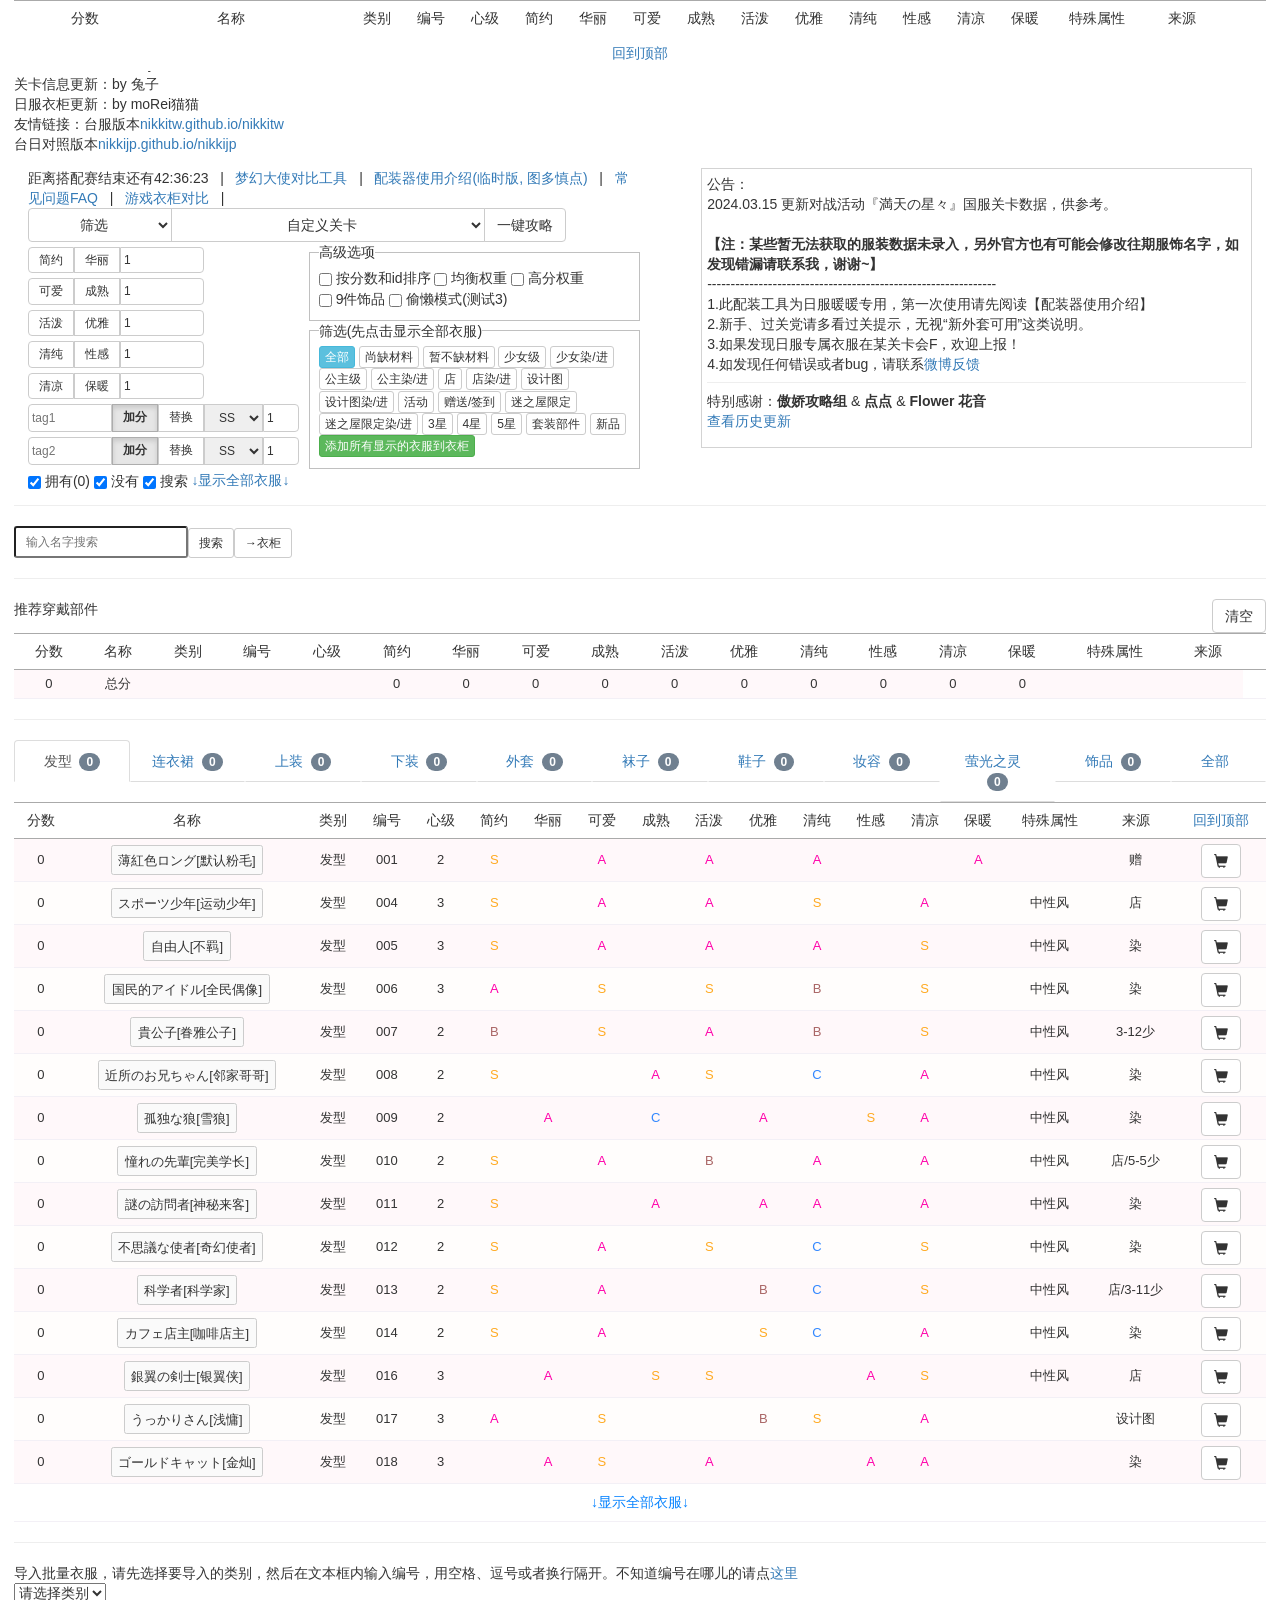
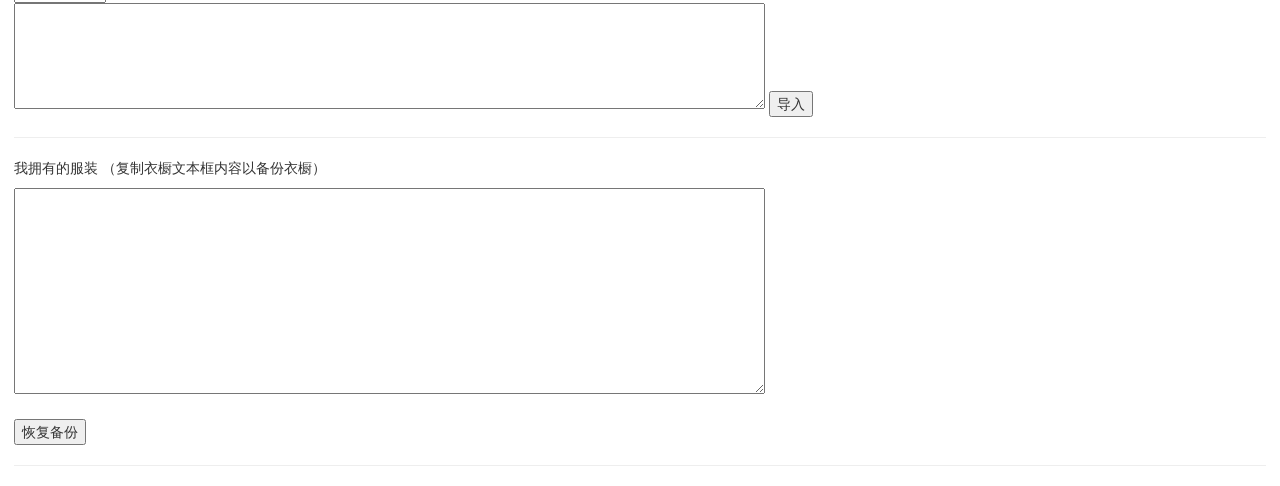
==== commit 95fa8447: "Synchronize the source code." ====
--- a/nikkijpch/index.html
+++ b/nikkijpch/index.html
@@ -110,14 +110,16 @@
 					2024.02.26 更新限时登录套装『甘蜜の迎春』数据以及散件数据。<br/>
 					2024.02.26 更新活动『夢の音楽会』套装『夢のメロディ』数据。<br/>
 					2024.02.26 更新ダイヤ消費活动套装『氷上の星光』数据。<br/>
-					<br/>
-				</div>
-					
-					公告：<br/>	
 					2024.03.09 更新联盟裁影工房套装『ネオンドリーム』数据。<br/>
 					2024.03.09 更新『奇跡の島』充值套装『音楽の幻想』、『愛の約束』、『海妖の歌声』、『世紀の夜』数据。<br/>
 					2024.03.09 更新限时登录散件数据。<br/>
 					2024.03.09 更新活动『神殿の伝説 聖墟の神託』套装『古神の輝き』、『綺夜の奇譚』、『星風の織機』、『聖墟の誓い』、小套以及散件数据。<br/>
+					
+					<br/>
+				</div>
+					
+					公告：<br/>	
+					2024.03.15 更新对战活动『満天の星々』国服关卡数据，供参考。<br/>
 					
 									
 					<b><font color="#FFFFFF">注：本次更新服装较多，如发现错漏请联系我，蟹蟹~~</font></b><br/>
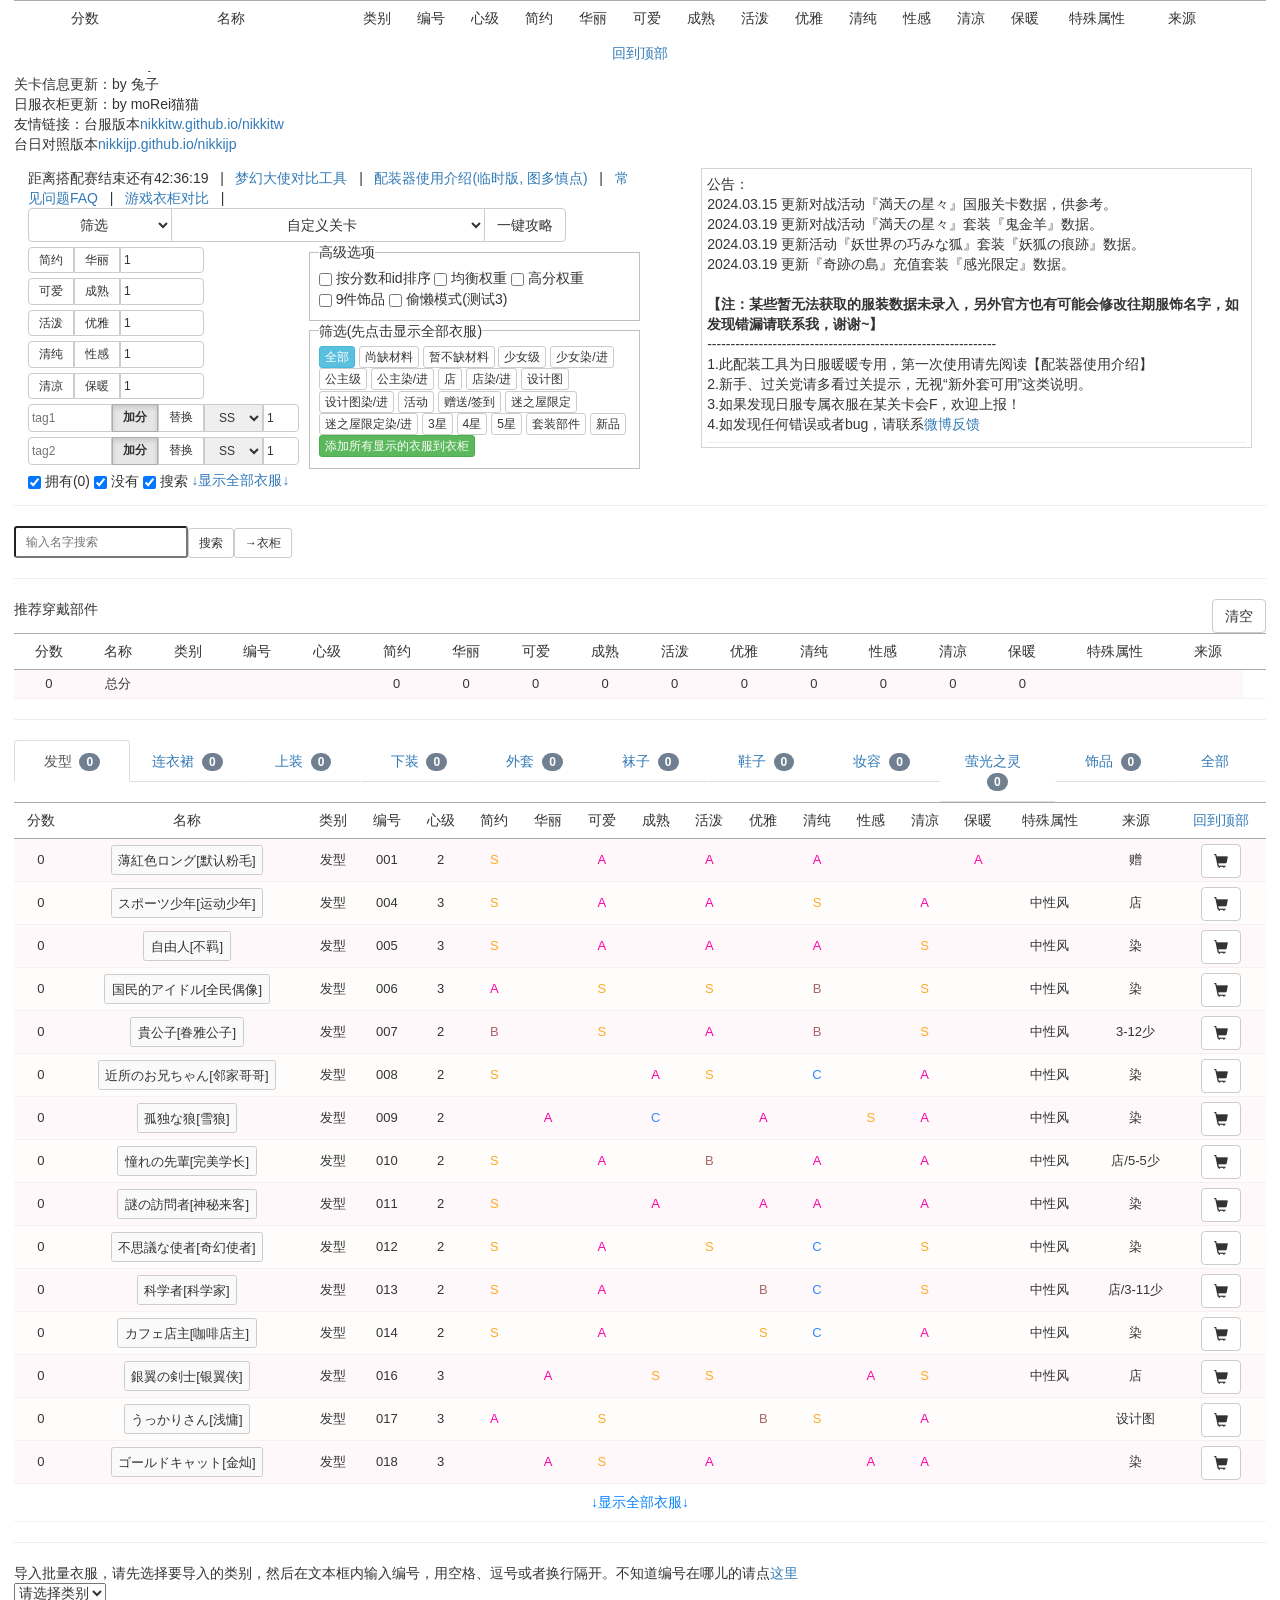
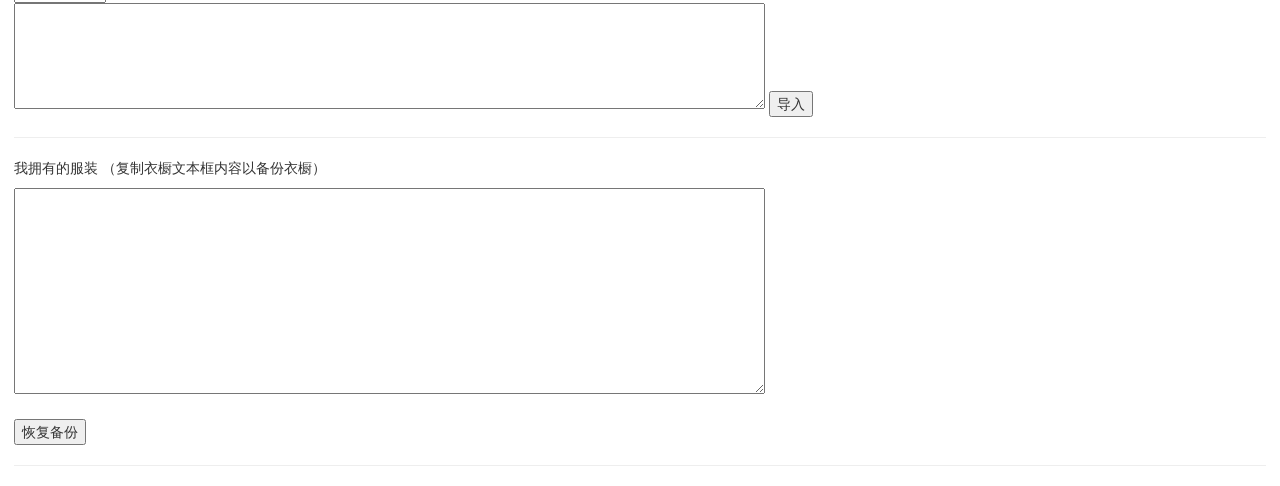
==== commit 81e3ee2e: "Synchronize the source code." ====
--- a/nikkijpch/index.html
+++ b/nikkijpch/index.html
@@ -120,6 +120,9 @@
 					
 					公告：<br/>	
 					2024.03.15 更新对战活动『満天の星々』国服关卡数据，供参考。<br/>
+					2024.03.19 更新对战活动『満天の星々』套装『鬼金羊』数据。<br/>
+					2024.03.19 更新活动『妖世界の巧みな狐』套装『妖狐の痕跡』数据。<br/>
+					2024.03.19 更新『奇跡の島』充值套装『感光限定』数据。<br/>
 					
 									
 					<b><font color="#FFFFFF">注：本次更新服装较多，如发现错漏请联系我，蟹蟹~~</font></b><br/>
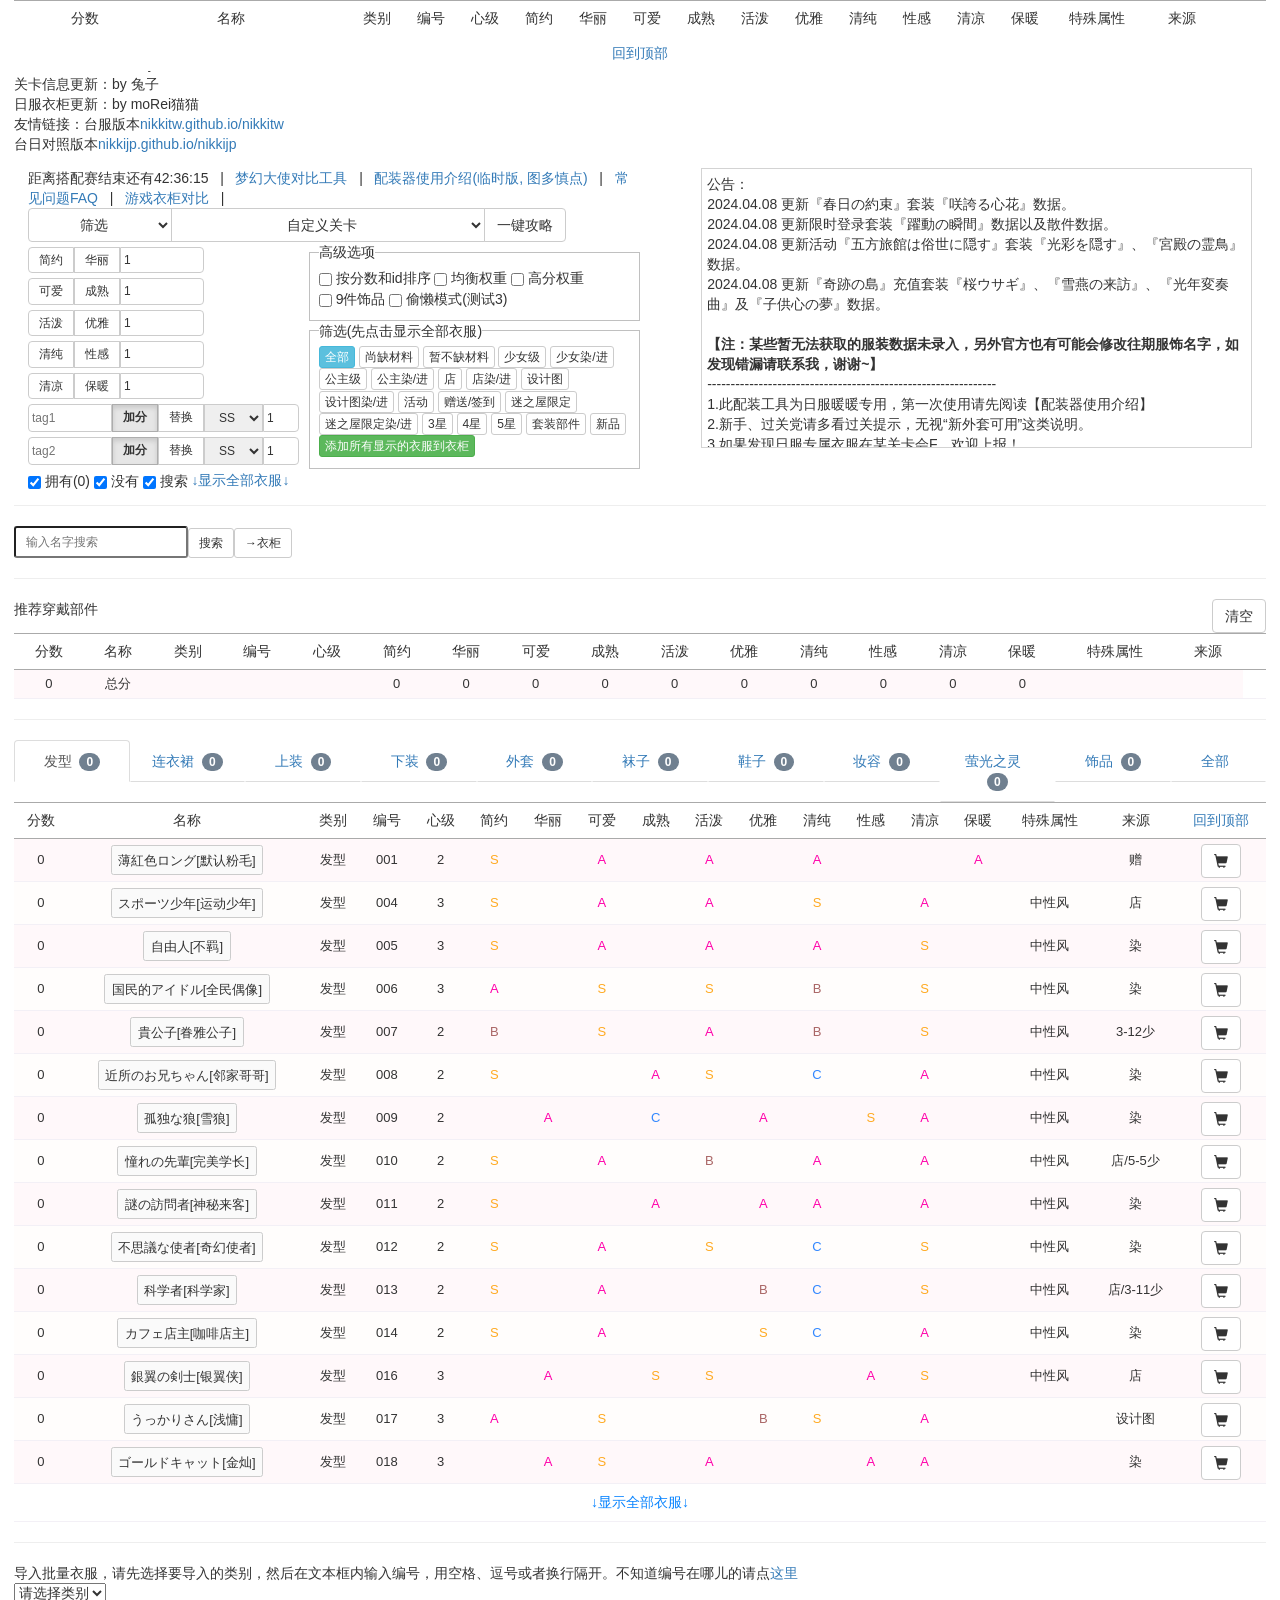
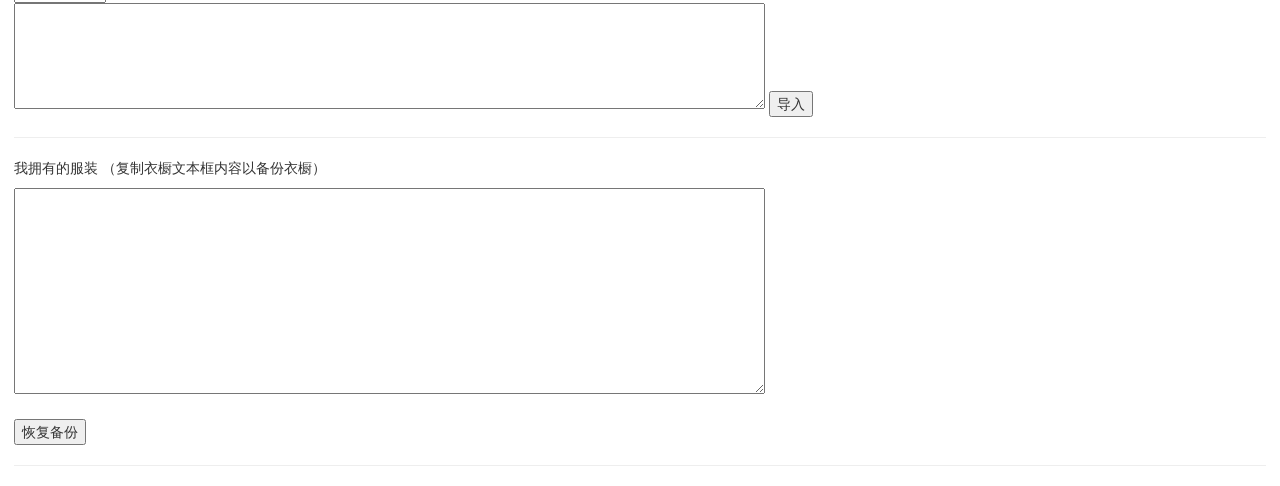
==== commit f54ba5e7: "Synchronize the source code." ====
--- a/nikkijpch/index.html
+++ b/nikkijpch/index.html
@@ -114,15 +114,19 @@
 					2024.03.09 更新『奇跡の島』充值套装『音楽の幻想』、『愛の約束』、『海妖の歌声』、『世紀の夜』数据。<br/>
 					2024.03.09 更新限时登录散件数据。<br/>
 					2024.03.09 更新活动『神殿の伝説 聖墟の神託』套装『古神の輝き』、『綺夜の奇譚』、『星風の織機』、『聖墟の誓い』、小套以及散件数据。<br/>
-					
-					<br/>
-				</div>
-					
-					公告：<br/>	
 					2024.03.15 更新对战活动『満天の星々』国服关卡数据，供参考。<br/>
 					2024.03.19 更新对战活动『満天の星々』套装『鬼金羊』数据。<br/>
 					2024.03.19 更新活动『妖世界の巧みな狐』套装『妖狐の痕跡』数据。<br/>
 					2024.03.19 更新『奇跡の島』充值套装『感光限定』数据。<br/>
+					
+					<br/>
+				</div>
+					
+					公告：<br/>	
+					2024.04.08 更新『春日の約束』套装『咲誇る心花』数据。<br/>
+					2024.04.08 更新限时登录套装『躍動の瞬間』数据以及散件数据。<br/>
+					2024.04.08 更新活动『五方旅館は俗世に隠す』套装『光彩を隠す』、『宮殿の霊鳥』数据。<br/>
+					2024.04.08 更新『奇跡の島』充值套装『桜ウサギ』、『雪燕の来訪』、『光年変奏曲』及『子供心の夢』数据。<br/>
 					
 									
 					<b><font color="#FFFFFF">注：本次更新服装较多，如发现错漏请联系我，蟹蟹~~</font></b><br/>
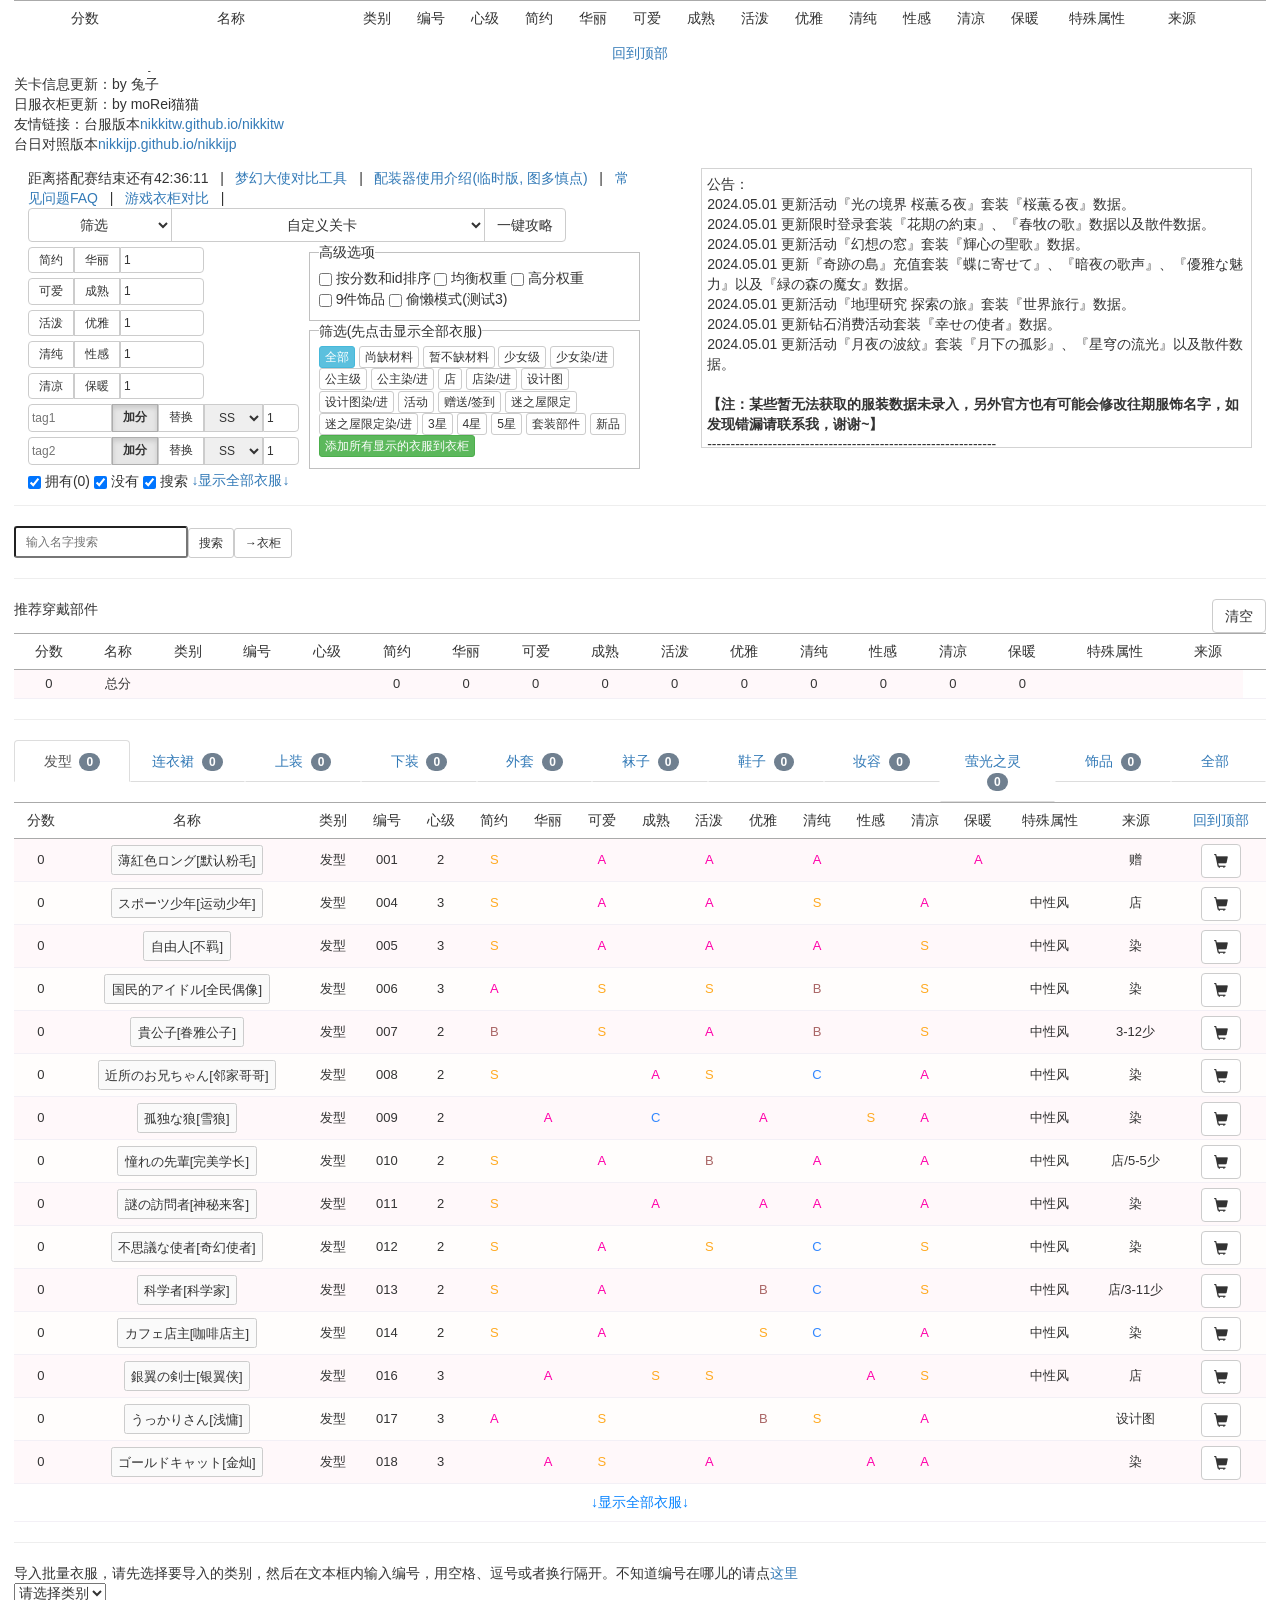
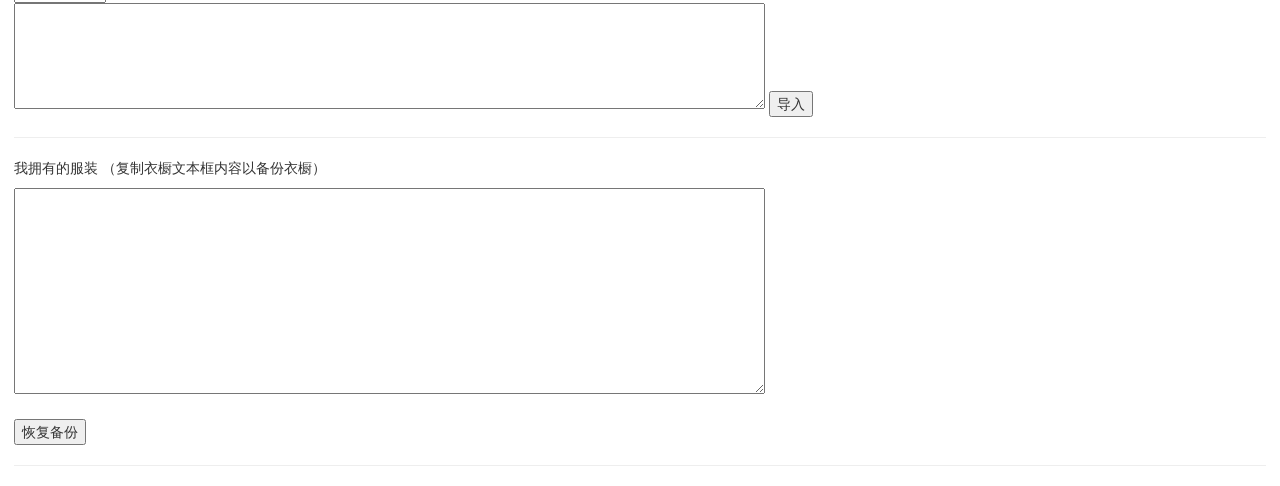
==== commit c716326d: "Synchronize the source code." ====
--- a/nikkijpch/index.html
+++ b/nikkijpch/index.html
@@ -118,15 +118,22 @@
 					2024.03.19 更新对战活动『満天の星々』套装『鬼金羊』数据。<br/>
 					2024.03.19 更新活动『妖世界の巧みな狐』套装『妖狐の痕跡』数据。<br/>
 					2024.03.19 更新『奇跡の島』充值套装『感光限定』数据。<br/>
-					
-					<br/>
-				</div>
-					
-					公告：<br/>	
 					2024.04.08 更新『春日の約束』套装『咲誇る心花』数据。<br/>
 					2024.04.08 更新限时登录套装『躍動の瞬間』数据以及散件数据。<br/>
 					2024.04.08 更新活动『五方旅館は俗世に隠す』套装『光彩を隠す』、『宮殿の霊鳥』数据。<br/>
 					2024.04.08 更新『奇跡の島』充值套装『桜ウサギ』、『雪燕の来訪』、『光年変奏曲』及『子供心の夢』数据。<br/>
+					<br/>
+				</div>
+					
+					公告：<br/>	
+					2024.05.01 更新活动『光の境界 桜薫る夜』套装『桜薫る夜』数据。<br/>
+					2024.05.01 更新限时登录套装『花期の約束』、『春牧の歌』数据以及散件数据。<br/>
+					2024.05.01 更新活动『幻想の窓』套装『輝心の聖歌』数据。<br/>
+					2024.05.01 更新『奇跡の島』充值套装『蝶に寄せて』、『暗夜の歌声』、『優雅な魅力』以及『緑の森の魔女』数据。<br/>
+					2024.05.01 更新活动『地理研究 探索の旅』套装『世界旅行』数据。<br/>	
+					2024.05.01 更新钻石消费活动套装『幸せの使者』数据。<br/>
+					2024.05.01 更新活动『月夜の波紋』套装『月下の孤影』、『星穹の流光』以及散件数据。<br/>
+					
 					
 									
 					<b><font color="#FFFFFF">注：本次更新服装较多，如发现错漏请联系我，蟹蟹~~</font></b><br/>
